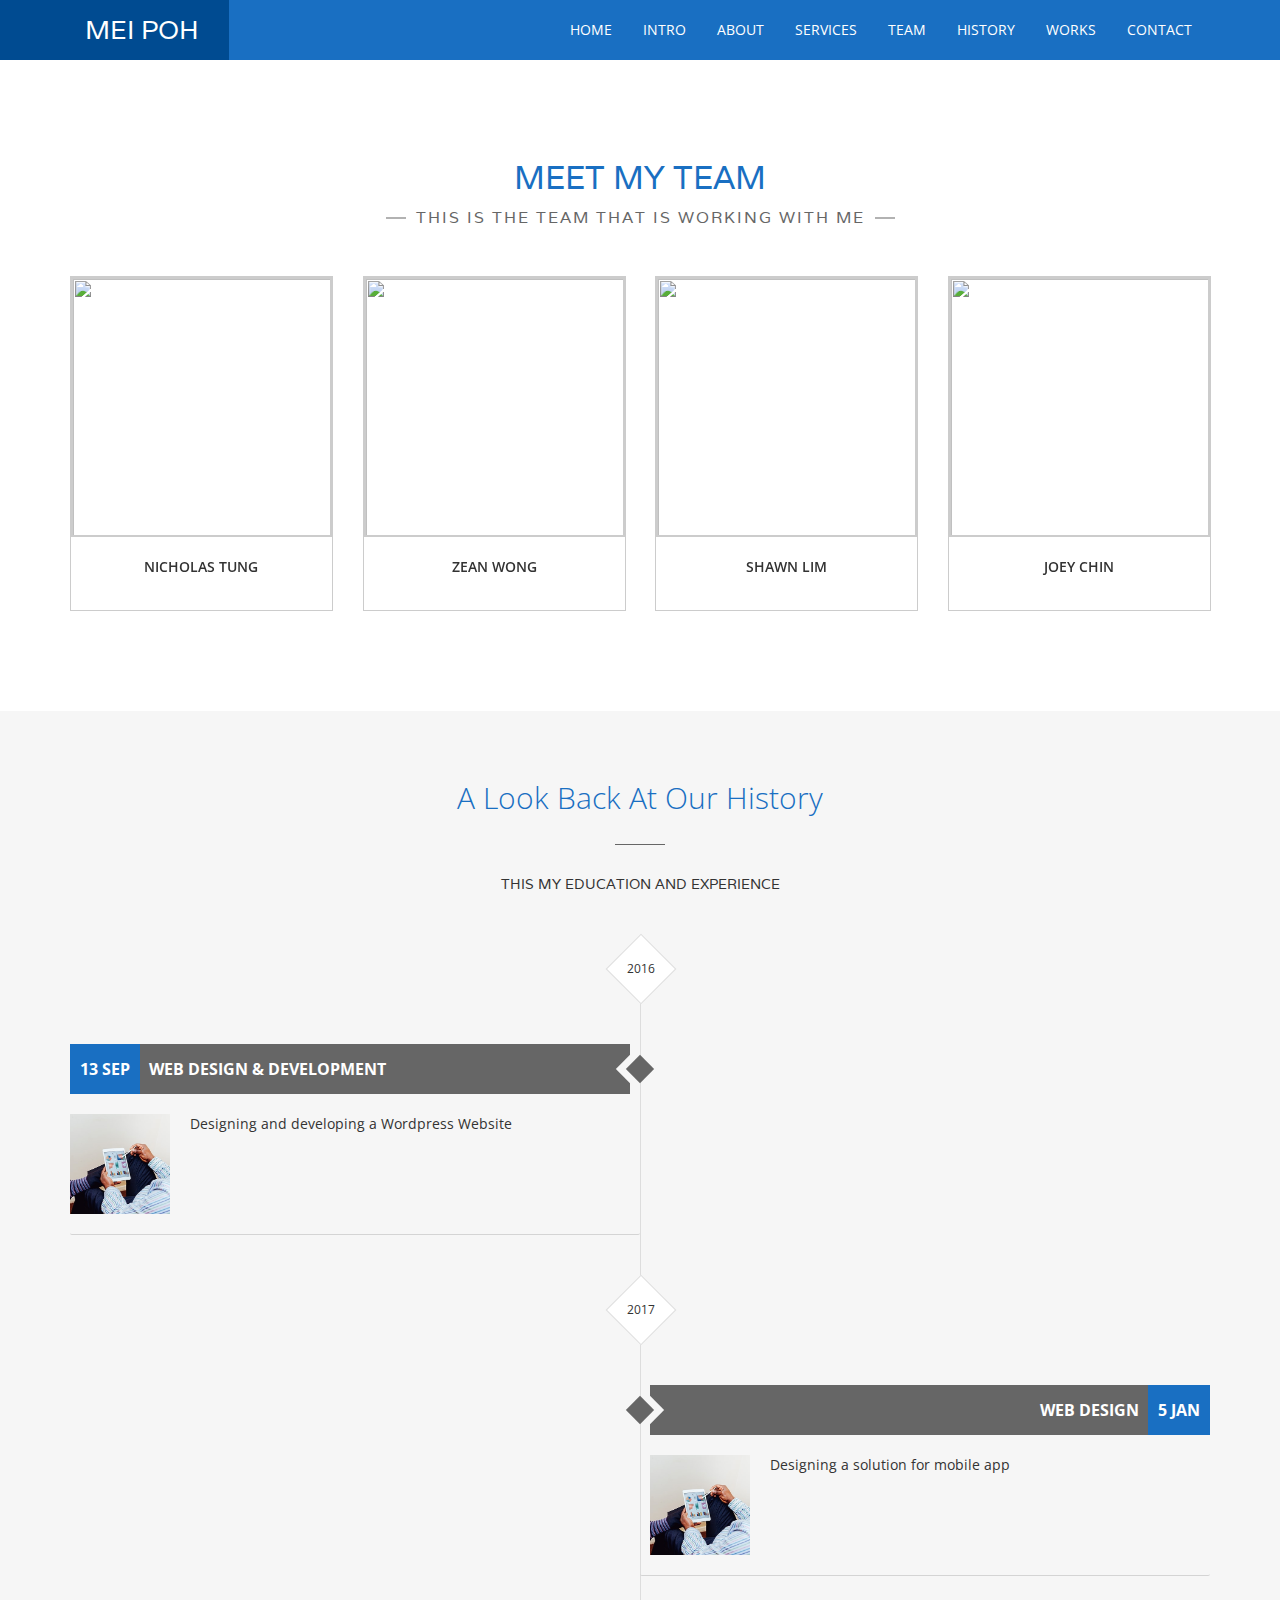
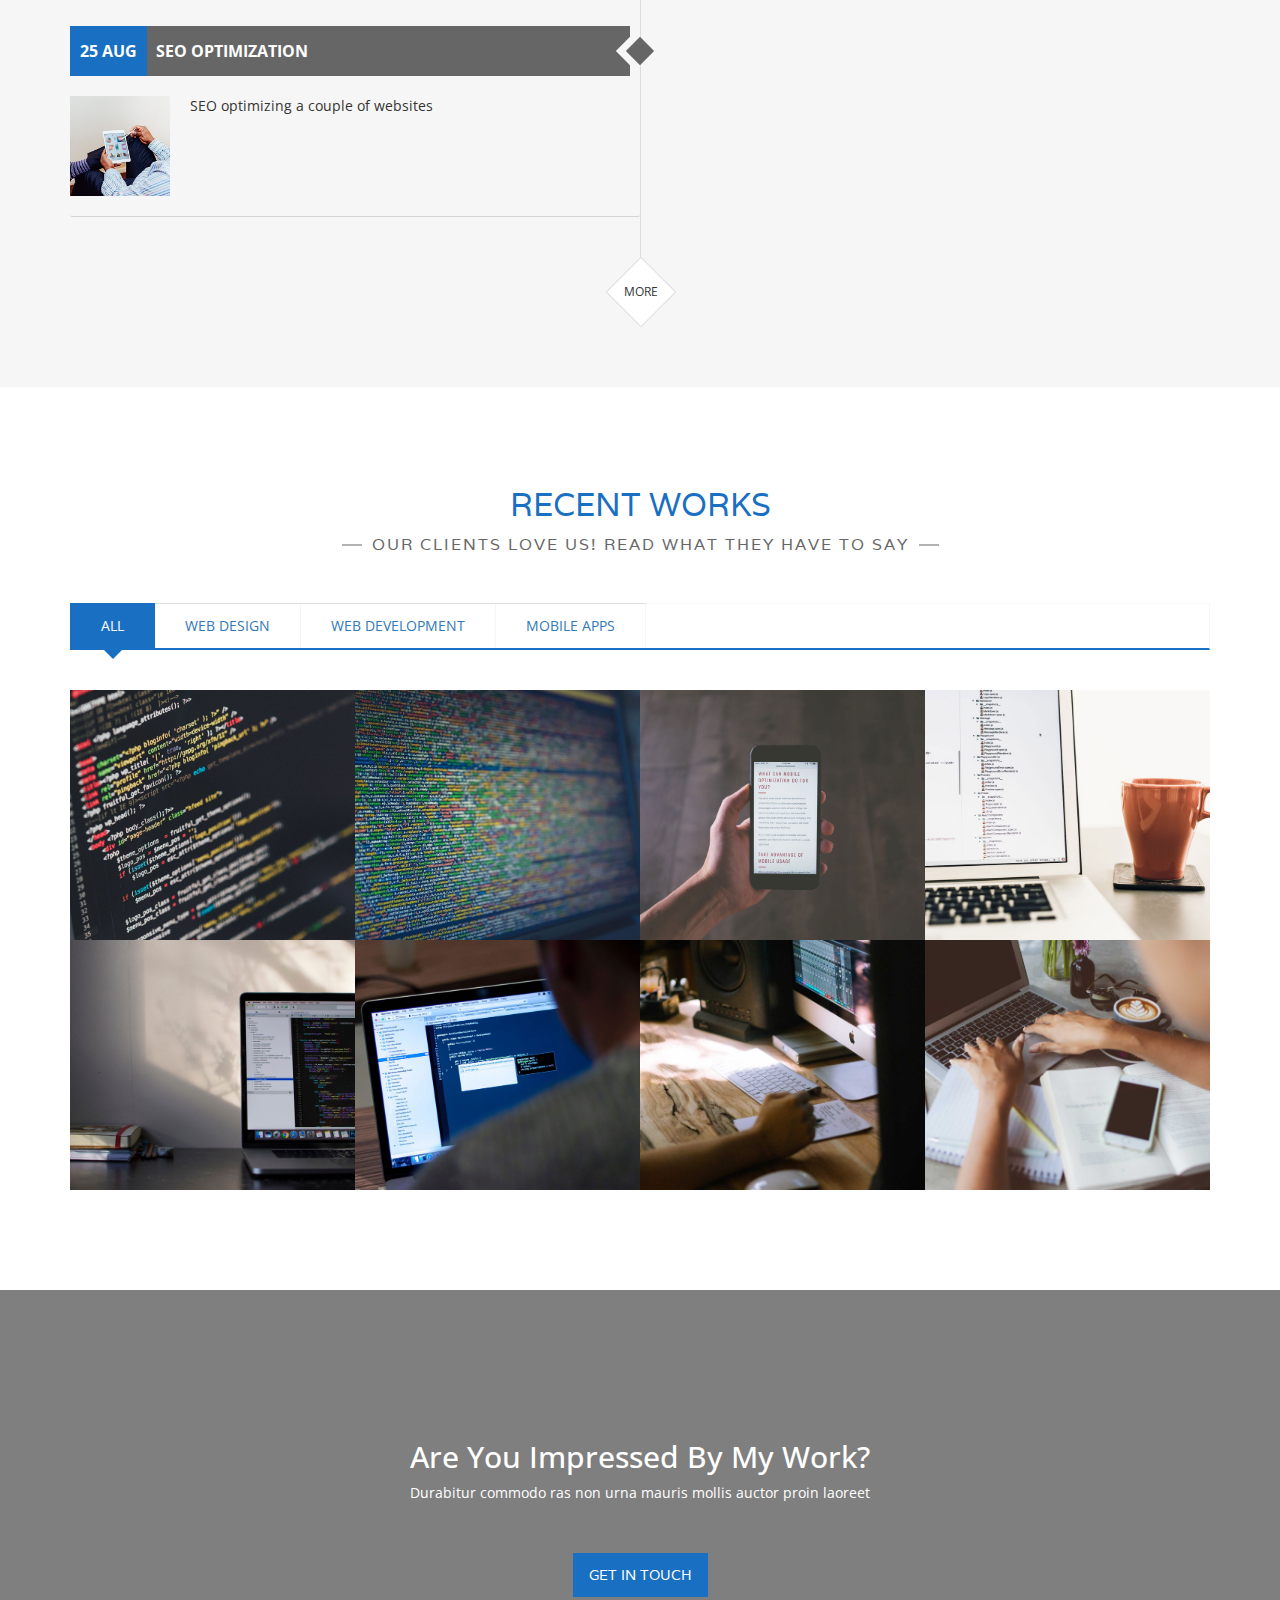
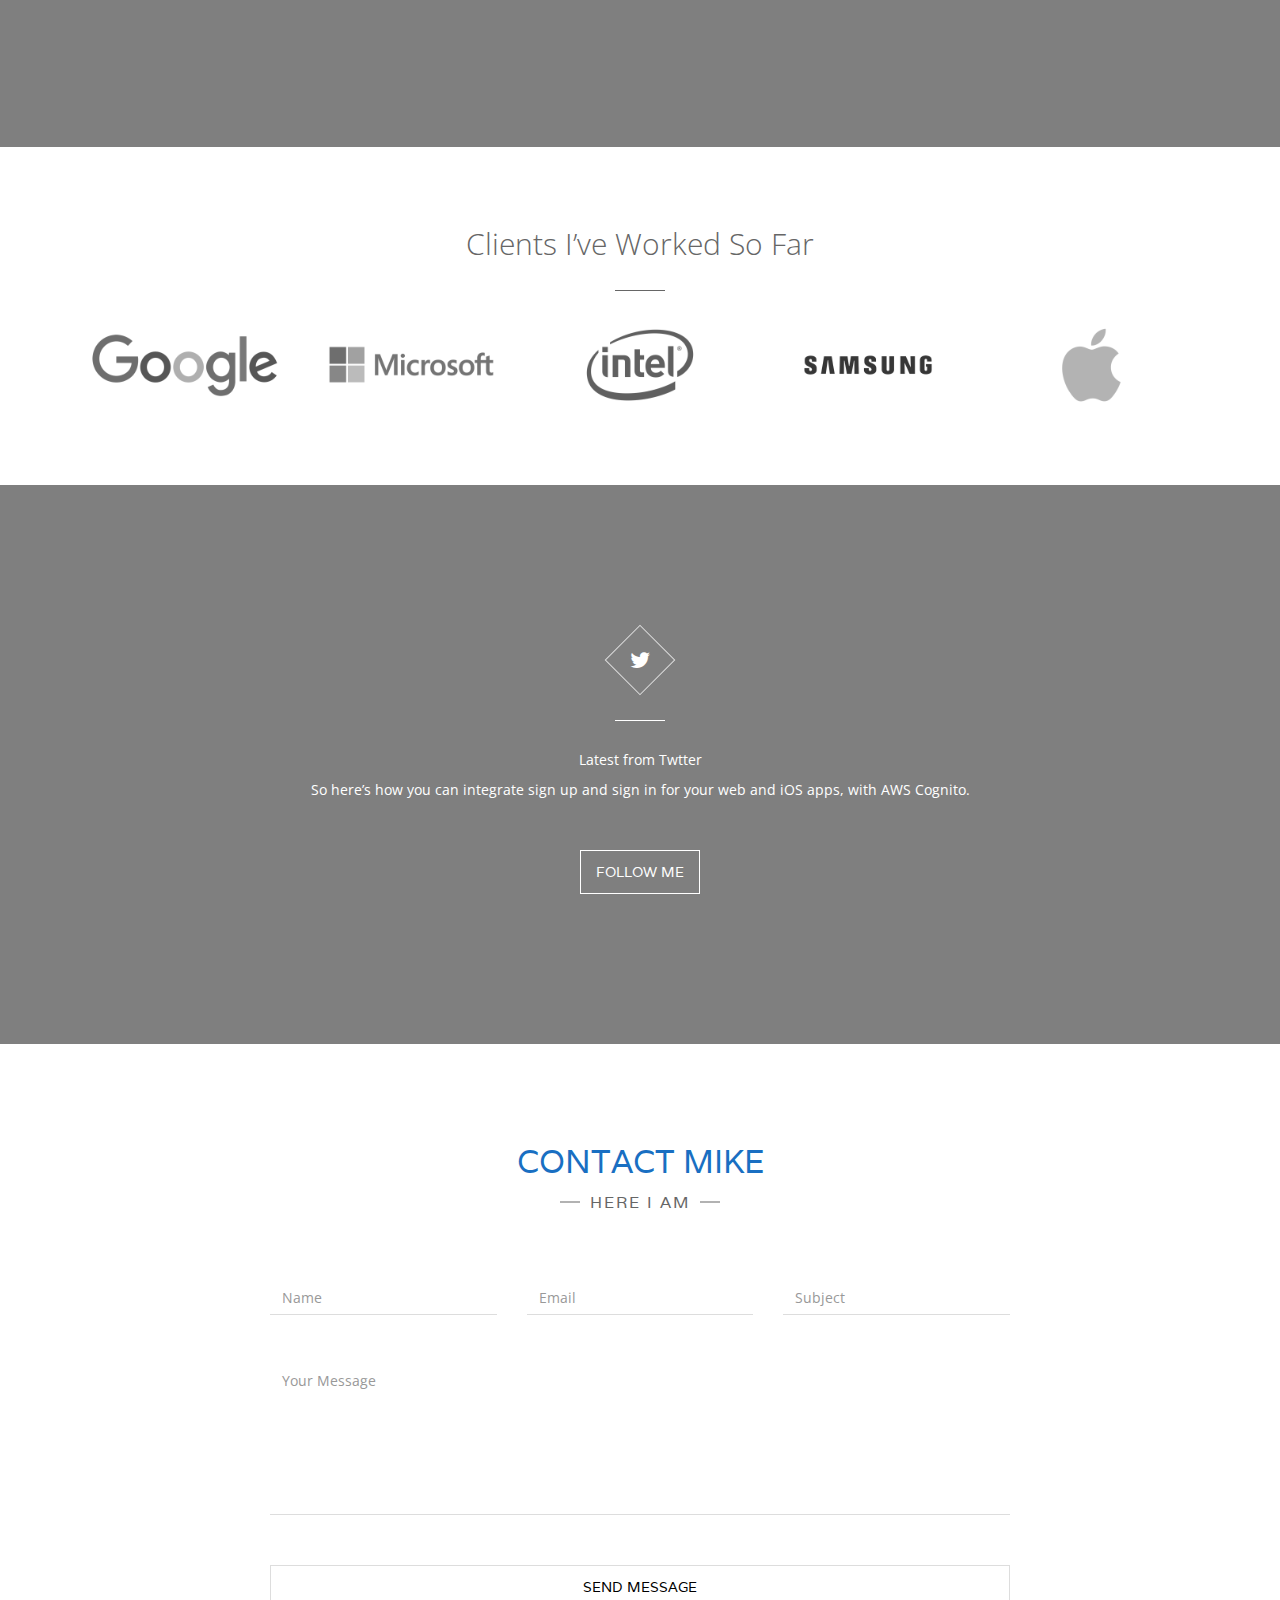
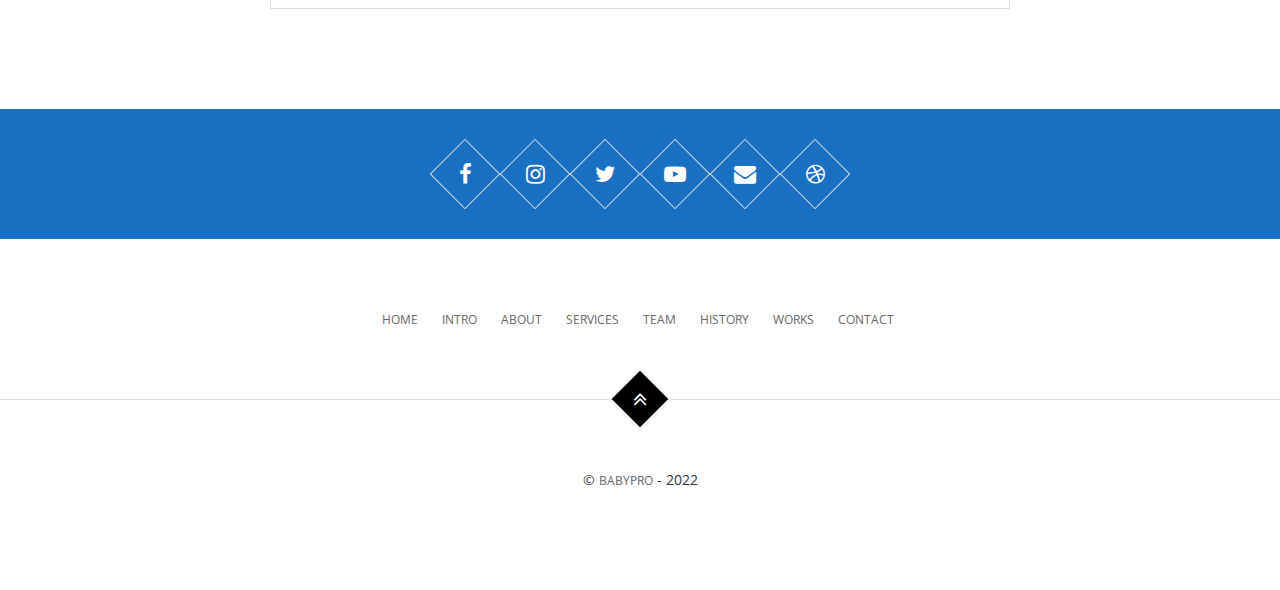
==== team.html @ f32142b6 "Update team.html" ====
<!DOCTYPE html>
<html lang="en">
  <head>
    <!-- Basic Page Needs
    ================================================== -->
    <meta http-equiv="Content-Type" content="text/html; charset=utf-8" />
    <meta http-equiv="X-UA-Compatible" content="IE=edge" />

    <title>Know More About Mei Poh</title>
    <meta
      name="google-site-verification"
      content="9r6yOJXRPkunafyNYtFsfoLRiCyPMvh4tuxDiPNFzXg"
    />
    <meta name="description" content="I'M A CREATIVE WEB DEVELOPER" />
    <meta name="author" content="Mei Poh" />
    <meta
      name="keywords"
      content="Mei Poh,Mei,Poh,More About,Mei Poh Details,Web Designer,Web,Developer"
    />

    <!-- Mobile Specific Metas
    ================================================== -->
    <meta name="viewport" content="width=device-width, minimum-scale=1.0" />
    <meta name="apple-mobile-web-app-capable" content="yes" />

    <!-- Fonts -->
    <link
      href="https://fonts.googleapis.com/css?family=Open+Sans:300,400,600,700|Varela"
      rel="stylesheet"
    />

    <!-- Favicon
    ================================================== -->
    <link
      rel="apple-touch-icon"
      sizes="144x144"
      href="assets/img/apple-touch-icon.png"
    />
    <link
      rel="icon"
      type="image/png"
      sizes="32x32"
      href="assets/img/favicon-32x32.png"
    />
    <link
      rel="icon"
      type="image/png"
      sizes="16x16"
      href="assets/img/favicon-16x16.png"
    />
    <link rel="icon" sizes="16x16" href="assets/img/favicon.ico" />
    <link rel="manifest" href="assets/img/manifest.json" />
    <link
      rel="mask-icon"
      href="assets/img/safari-pinned-tab.svg"
      color="#5bbad5"
    />
    <meta name="theme-color" content="#ffffff" />

    <!-- Stylesheets
    ================================================== -->
    <!-- Bootstrap core CSS -->
    <link rel="stylesheet" href="assets/css/bootstrap.min.css" />

    <!-- Font Awesome core CSS -->
    <link rel="stylesheet" href="assets/css/font-awesome.min.css" />

    <!-- Custom CSS -->
    <link rel="stylesheet" href="assets/css/style.css" />

    <!-- HTML5 shim and Respond.js IE8 support of HTML5 elements and media queries -->
    <!--[if lt IE 9]>
      <script src="https://oss.maxcdn.com/libs/html5shiv/3.7.0/html5shiv.js"></script>
      <script src="https://oss.maxcdn.com/libs/respond.js/1.4.2/respond.min.js"></script>
    <![endif]-->
  </head>
  <body>
    <!-- /.hero -->
    <!-- End Hero -->

    <!-- Header -->
    <header id="masthead" class="site-header">
      <nav id="primary-navigation" class="site-navigation" data-spy="affix">
        <div class="container">
          <div class="navbar-header page-scroll">
            <button
              type="button"
              class="navbar-toggle collapsed"
              data-toggle="collapse"
              data-target="#portfolio-perfect-collapse"
              aria-expanded="false"
            >
              <span class="icon-bar"></span>
              <span class="icon-bar"></span>
              <span class="icon-bar"></span>
            </button>

            <!-- Name -->
            <div class="page-scroll site-logo">
              <a href="#top">Mei Poh</a>
            </div>
          </div>
          <!-- /.navbar-header -->

          <div
            class="main-menu collapse navbar-collapse"
            id="portfolio-perfect-collapse"
          >
            <!-- Navigation -->
            <ul class="nav navbar-nav navbar-right">
              <li class="page-scroll"><a href="index.html#top">Home</a></li>
              <li class="page-scroll"><a href="index.html#intro">Intro</a></li>
              <li class="page-scroll"><a href="index.html#about">About</a></li>
              <li class="page-scroll">
                <a href="index.html#services">Services</a>
              </li>
              <li class="page-scroll"><a href="#team">Team</a></li>
              <li class="page-scroll"><a href="#history">History</a></li>
              <li class="page-scroll"><a href="#works">Works</a></li>
              <li class="page-scroll"><a href="#contact">Contact</a></li>
            </ul>
            <!-- /.navbar-nav -->
          </div>
          <!-- /.navbar-collapse -->
        </div>
      </nav>
      <!-- /.primary-navigation -->
    </header>
    <!-- /#header -->
    <!-- End Header -->

    <!-- Main content -->
    <main id="main" class="site-main">
      <!-- Team section -->
      <section class="site-section section-team" id="team">
        <div class="container">
          <h2>MEET MY TEAM</h2>
          <p class="section-subtitle">
            <span>This is the TEAM that is working with me</span>
          </p>

          <div class="team">
            <div class="row">
              <!-- Team Member -->
              <div class="col-md-3 col-xs-6">
                <div class="team-member">
                  <div class="flipper">
                    <div class="team-member-front">
                      <div class="team-member-thumb">
                        <img
                          src="assets/img/Nic.PNG"
                          class="img-res"
                          alt=""
                        />
                      </div>
                      <!-- /.team-member-thumb -->
                      <p class="team-member-front-name">NICHOLAS TUNG</p>
                    </div>
                    <!-- /.team-member-front -->
                    <div class="team-member-back">
                      <div class="team-member-info">
                        <h3 class="team-member-back-name">NICHOLAS TUNG</h3>
                        <p class="team-member-back-position">Web Designer</p>
                        <p class="team-member-back-info">
                          Curabitur nulla odio bibendum sit amet facilisis sed
                          lobortis id, just Donec ollic itudin facil isis nulla.
                          Donec eget ligula.
                        </p>
                        <div class="social-icons small">
                          <a href="#" class="rectangle"
                            ><i class="fa fa-facebook"></i
                          ></a>
                          <a href="#" class="rectangle"
                            ><i class="fa fa-twitter"></i
                          ></a>
                          <a href="#" class="rectangle"
                            ><i class="fa fa-linkedin"></i
                          ></a>
                          <a href="#" class="rectangle"
                            ><i class="fa fa-dribbble"></i
                          ></a>
                        </div>
                      </div>
                      <!-- /.team-member-back-info -->
                    </div>
                    <!-- /.team-member-back -->
                  </div>
                </div>
                <!-- /.team-member -->
              </div>
              <!-- Team Member -->
              <div class="col-md-3 col-xs-6">
                <div class="team-member">
                  <div class="flipper">
                    <div class="team-member-front">
                      <div class="team-member-thumb">
                        <img
                          src="assets/img/Zean.PNG"
                          class="img-res"
                          alt=""
                        />
                      </div>
                      <!-- /.team-member-thumb -->
                      <p class="team-member-front-name">ZEAN WONG</p>
                    </div>
                    <!-- /.team-member-front -->
                    <div class="team-member-back">
                      <div class="team-member-info">
                        <h3 class="team-member-back-name">ZEAN WONG</h3>
                        <p class="team-member-back-position">Web Developer</p>
                        <p class="team-member-back-info">
                          Curabitur nulla odio bibendum sit amet facilisis sed
                          lobortis id, just Donec ollic itudin facil isis nulla.
                          Donec eget ligula.
                        </p>
                        <div class="social-icons small">
                          <a href="#" class="rectangle"
                            ><i class="fa fa-facebook"></i
                          ></a>
                          <a href="#" class="rectangle"
                            ><i class="fa fa-twitter"></i
                          ></a>
                          <a href="#" class="rectangle"
                            ><i class="fa fa-linkedin"></i
                          ></a>
                          <a href="#" class="rectangle"
                            ><i class="fa fa-dribbble"></i
                          ></a>
                        </div>
                      </div>
                      <!-- /.team-member-back-info -->
                    </div>
                    <!-- /.team-member-back -->
                  </div>
                </div>
                <!-- /.team-member -->
              </div>
              <!-- Team Member -->
              <div class="col-md-3 col-xs-6">
                <div class="team-member">
                  <div class="flipper">
                    <div class="team-member-front">
                      <div class="team-member-thumb">
                        <img
                          src="assets/img/shawnPNG.PNG"
                          class="img-res"
                          alt=""
                        />
                      </div>
                      <!-- /.team-member-thumb -->
                      <p class="team-member-front-name">SHAWN LIM</p>
                    </div>
                    <!-- /.team-member-front -->
                    <div class="team-member-back">
                      <div class="team-member-info">
                        <h3 class="team-member-back-name">SHAWN LIM</h3>
                        <p class="team-member-back-position">
                          Mobile APP Developer
                        </p>
                        <p class="team-member-back-info">
                          Curabitur nulla odio bibendum sit amet facilisis sed
                          lobortis id, just Donec ollic itudin facil isis nulla.
                          Donec eget ligula.
                        </p>
                        <div class="social-icons small">
                          <a href="#" class="rectangle"
                            ><i class="fa fa-facebook"></i
                          ></a>
                          <a href="#" class="rectangle"
                            ><i class="fa fa-twitter"></i
                          ></a>
                          <a href="#" class="rectangle"
                            ><i class="fa fa-linkedin"></i
                          ></a>
                          <a href="#" class="rectangle"
                            ><i class="fa fa-dribbble"></i
                          ></a>
                        </div>
                      </div>
                      <!-- /.team-member-back-info -->
                    </div>
                    <!-- /.team-member-back -->
                  </div>
                </div>
                <!-- /.team-member -->
              </div>
              <!-- Team Member -->
              <div class="col-md-3 col-xs-6">
                <div class="team-member">
                  <div class="flipper">
                    <div class="team-member-front">
                      <div class="team-member-thumb">
                        <img
                          src="assets/img/yoyi.PNG"
                          class="img-res"
                          alt=""
                        />
                      </div>
                      <!-- /.team-member-thumb -->
                      <p class="team-member-front-name">JOEY CHIN</p>
                    </div>
                    <!-- /.team-member-front -->
                    <div class="team-member-back">
                      <div class="team-member-info">
                        <h3 class="team-member-back-name">JOEY CHIN</h3>
                        <p class="team-member-back-position">Seo Specialist</p>
                        <p class="team-member-back-info">
                          Curabitur nulla odio bibendum sit amet facilisis sed
                          lobortis id, just Donec ollic itudin facil isis nulla.
                          Donec eget ligula.
                        </p>
                        <div class="social-icons small">
                          <a href="#" class="rectangle"
                            ><i class="fa fa-facebook"></i
                          ></a>
                          <a href="#" class="rectangle"
                            ><i class="fa fa-twitter"></i
                          ></a>
                          <a href="#" class="rectangle"
                            ><i class="fa fa-linkedin"></i
                          ></a>
                          <a href="#" class="rectangle"
                            ><i class="fa fa-dribbble"></i
                          ></a>
                        </div>
                      </div>
                      <!-- /.team-member-back-info -->
                    </div>
                    <!-- /.team-member-back -->
                  </div>
                </div>
                <!-- /.team-member -->
              </div>
            </div>
          </div>
          <!-- /.team -->
        </div>
      </section>
      <!-- /.section-team -->
      <!-- End Team section -->

      <!-- History section -->
      <section class="section-history" id="history">
        <div class="container">
          <div class="text-center section-diff-title">
            <h2>A Look Back At Our History</h2>
            <p>This my Education and Experience</p>
          </div>
          <!-- Timeline -->
          <ul class="timeline">
            <!-- Timeline badge -->
            <li class="timeline-start">
              <div class="rectangle"><span>2016</span></div>
            </li>
            <!-- /.timeline-start -->

            <!-- Timeline job & description  -->
            <li>
              <div class="rectangle timeline-rectangle"></div>
              <div class="timeline-panel">
                <div class="timeline-heading">
                  <div class="timeline-date">
                    <p>13 sep</p>
                  </div>
                  <!-- /.timeline-date -->
                  <div class="timeline-position">
                    <p>Web design &amp; Development</p>
                  </div>
                  <!-- /.timeline-position -->
                </div>
                <!-- /.timeline-heading -->
                <div class="timeline-body">
                  <div class="timeline-body-thumb">
                    <img
                      src="assets/img/timeline-img.jpg"
                      class="img-res"
                      alt=""
                    />
                  </div>
                  <!-- /.timeline-body-thumb -->
                  <p>Designing and developing a Wordpress Website</p>
                </div>
                <!-- /.timeline-body -->
              </div>
              <!-- /.timeline-panel -->
            </li>

            <!-- Timeline badge -->
            <li class="timeline-start">
              <div class="rectangle"><span>2017</span></div>
            </li>
            <!-- /.timeline-start -->

            <!-- Timeline job & description, inverted  -->
            <li class="timeline-inverted">
              <div class="rectangle timeline-rectangle"></div>
              <div class="timeline-panel">
                <div class="timeline-heading">
                  <div class="timeline-position">
                    <p>Web Design</p>
                  </div>
                  <!-- /.timeline-position -->
                  <div class="timeline-date">
                    <p>5 Jan</p>
                  </div>
                  <!-- /.timeline-date -->
                </div>
                <!-- /.timeline-heading -->
                <div class="timeline-body">
                  <div class="timeline-body-thumb">
                    <img
                      src="assets/img/timeline-img.jpg"
                      class="img-res"
                      alt=""
                    />
                  </div>
                  <!-- /.timeline-body-thumb -->
                  <p>Designing a solution for mobile app</p>
                </div>
                <!-- /.timeline-body -->
              </div>
              <!-- /.timeline-panel -->
            </li>
            <!-- /.timeline-inverted -->

            <!-- Timeline job & description  -->
            <li>
              <div class="rectangle timeline-rectangle"></div>
              <div class="timeline-panel">
                <div class="timeline-heading">
                  <div class="timeline-date">
                    <p>25 Aug</p>
                  </div>
                  <!-- /.timeline-date -->
                  <div class="timeline-position">
                    <p>Seo Optimization</p>
                  </div>
                  <!-- /.timeline-position -->
                </div>
                <!-- /.timeline-heading -->
                <div class="timeline-body">
                  <div class="timeline-body-thumb">
                    <img
                      src="assets/img/timeline-img.jpg"
                      class="img-res"
                      alt=""
                    />
                  </div>
                  <!-- /.timeline-body-thumb -->
                  <p>SEO optimizing a couple of websites</p>
                </div>
                <!-- /.timeline-body -->
              </div>
              <!-- /.timeline-panel -->
            </li>

            <!-- Timeline Badge  -->
            <li class="timeline-end">
              <div class="rectangle"><span>More</span></div>
            </li>
            <!-- /.timeline-end -->
          </ul>
          <!-- /.timeline -->
        </div>
      </section>
      <!-- /.section-history -->
      <!-- End History section -->

      <!-- Portfolio/Works section -->
      <section class="site-section section-works" id="works">
        <div class="container">
          <h2>RECENT WORKS</h2>
          <p class="section-subtitle">
            <span>OUR CLIENTS LOVE US! READ WHAT THEY HAVE TO SAY</span>
          </p>

          <div class="portfolio">
            <ul class="portfolio-sorting list-inline">
              <li><a href="#" class="active" data-group="all">all</a></li>
              <li>
                <a href="#" class="" data-group="webdesign">Web Design</a>
              </li>
              <li>
                <a href="#" class="" data-group="webdev">Web Development</a>
              </li>
              <li>
                <a href="#" class="" data-group="mobileapps">Mobile apps</a>
              </li>
            </ul>
            <!-- /.portfolio-sorting  -->

            <div id="grid">
              <!-- Portfolio item -->
              <div
                class="col-md-3 col-sm-4 col-xs-6"
                data-groups='["webdesign"]'
              >
                <div class="portfolio-item">
                  <div class="portfolio-item-thumb">
                    <img
                      src="assets/img/portfolio-1.jpg"
                      alt=""
                      class="img-res"
                    />
                    <a
                      href="#"
                      class="rectangle"
                      data-toggle="modal"
                      data-target="#portfolioItem1"
                    >
                      <i class="fa fa-plus"></i>
                    </a>
                  </div>
                  <!-- /.portfolio-item-thumb  -->
                  <div class="portfolio-info">
                    <h3>PSD Template</h3>
                    <p>Web Design</p>
                  </div>
                  <!-- /.portfolio-info  -->
                </div>
              </div>
              <!-- /.col-md-3  -->
              <!-- Portfolio item -->
              <div class="col-md-3 col-sm-4 col-xs-6" data-groups='["webdev"]'>
                <div class="portfolio-item">
                  <div class="portfolio-item-thumb">
                    <img
                      src="assets/img/portfolio-2.jpg"
                      alt=""
                      class="img-res"
                    />
                    <a
                      href="#"
                      class="rectangle"
                      data-toggle="modal"
                      data-target="#portfolioItem2"
                    >
                      <i class="fa fa-plus"></i>
                    </a>
                  </div>
                  <!-- /.portfolio-item-thumb  -->
                  <div class="portfolio-info">
                    <h3>Website</h3>
                    <p>Web Development</p>
                  </div>
                  <!-- /.portfolio-info  -->
                </div>
              </div>
              <!-- /.col-md-3  -->
              <!-- Portfolio item -->
              <div
                class="col-md-3 col-sm-4 col-xs-6"
                data-groups='["mobileapps"]'
              >
                <div class="portfolio-item">
                  <div class="portfolio-item-thumb">
                    <img
                      src="assets/img/portfolio-4.jpg"
                      alt=""
                      class="img-res"
                    />
                    <a
                      href="#"
                      class="rectangle"
                      data-toggle="modal"
                      data-target="#portfolioItem3"
                    >
                      <i class="fa fa-plus"></i>
                    </a>
                  </div>
                  <!-- /.portfolio-item-thumb  -->
                  <div class="portfolio-info">
                    <h3>IOS App</h3>
                    <p>Mobile App</p>
                  </div>
                  <!-- /.portfolio-info  -->
                </div>
              </div>
              <!-- /.col-md-3  -->
              <!-- Portfolio item -->
              <div
                class="col-md-3 col-sm-4 col-xs-6"
                data-groups='["webdesign"]'
              >
                <div class="portfolio-item">
                  <div class="portfolio-item-thumb">
                    <img
                      src="assets/img/portfolio-3.jpg"
                      alt=""
                      class="img-res"
                    />
                    <a
                      href="#"
                      class="rectangle"
                      data-toggle="modal"
                      data-target="#portfolioItem4"
                    >
                      <i class="fa fa-plus"></i>
                    </a>
                  </div>
                  <!-- /.portfolio-item-thumb  -->
                  <div class="portfolio-info">
                    <h3>PSD Template</h3>
                    <p>Web Design</p>
                  </div>
                  <!-- /.portfolio-info  -->
                </div>
              </div>
              <!-- /.col-md-3  -->
              <!-- Portfolio item -->
              <div class="col-md-3 col-sm-4 col-xs-6" data-groups='["webdev"]'>
                <div class="portfolio-item">
                  <div class="portfolio-item-thumb">
                    <img
                      src="assets/img/portfolio-5.jpg"
                      alt=""
                      class="img-res"
                    />
                    <a
                      href="#"
                      class="rectangle"
                      data-toggle="modal"
                      data-target="#portfolioItem5"
                    >
                      <i class="fa fa-plus"></i>
                    </a>
                  </div>
                  <!-- /.portfolio-item-thumb  -->
                  <div class="portfolio-info">
                    <h3>Wordpress Website</h3>
                    <p>Web Development</p>
                  </div>
                  <!-- /.portfolio-info  -->
                </div>
              </div>
              <!-- /.col-md-3  -->
              <!-- Portfolio item -->
              <div
                class="col-md-3 col-sm-4 col-xs-6"
                data-groups='["mobileapps"]'
              >
                <div class="portfolio-item">
                  <div class="portfolio-item-thumb">
                    <img
                      src="assets/img/portfolio-6.jpg"
                      alt=""
                      class="img-res"
                    />
                    <a
                      href="#"
                      class="rectangle"
                      data-toggle="modal"
                      data-target="#portfolioItem6"
                    >
                      <i class="fa fa-plus"></i>
                    </a>
                  </div>
                  <!-- /.portfolio-item-thumb  -->
                  <div class="portfolio-info">
                    <h3>Android App</h3>
                    <p>Mobile App</p>
                  </div>
                  <!-- /.portfolio-info  -->
                </div>
              </div>
              <!-- /.col-md-3  -->
              <!-- Portfolio item -->
              <div class="col-md-3 col-sm-4 col-xs-6" data-groups='["webdev"]'>
                <div class="portfolio-item">
                  <div class="portfolio-item-thumb">
                    <img
                      src="assets/img/portfolio-7.jpg"
                      alt=""
                      class="img-res"
                    />
                    <a
                      href="#"
                      class="rectangle"
                      data-toggle="modal"
                      data-target="#portfolioItem7"
                    >
                      <i class="fa fa-plus"></i>
                    </a>
                  </div>
                  <!-- /.portfolio-item-thumb  -->
                  <div class="portfolio-info">
                    <h3>Woocommerce Website</h3>
                    <p>Web Development</p>
                  </div>
                  <!-- /.portfolio-info  -->
                </div>
              </div>
              <!-- /.col-md-3  -->
              <!-- Portfolio item -->
              <div
                class="col-md-3 col-sm-4 col-xs-6"
                data-groups='["webdesign"]'
              >
                <div class="portfolio-item">
                  <div class="portfolio-item-thumb">
                    <img
                      src="assets/img/portfolio-8.jpg"
                      alt=""
                      class="img-res"
                    />
                    <a
                      href="#"
                      class="rectangle"
                      data-toggle="modal"
                      data-target="#portfolioItem8"
                    >
                      <i class="fa fa-plus"></i>
                    </a>
                  </div>
                  <!-- /.portfolio-item-thumb  -->
                  <div class="portfolio-info">
                    <h3>PSD Template</h3>
                    <p>Web Design</p>
                  </div>
                  <!-- /.portfolio-info  -->
                </div>
              </div>
              <!-- /.col-md-3  -->
            </div>
            <!-- /#grid -->
          </div>
        </div>
      </section>
      <!-- /.section-works -->
      <!-- End Works section -->

      <!-- Me section -->
      <section
        class="section-background section-me background-overlay text-center"
      >
        <div class="container page-scroll">
          <h2>Are You Impressed By My Work?</h2>
          <p>
            Durabitur commodo ras non urna mauris mollis auctor proin laoreet
          </p>
          <a href="#contact" class="btn">GET IN TOUCH</a>
        </div>
      </section>
      <!-- /.section-me -->
      <!-- End Me section -->

      <!-- Clients section -->
      <section class="section-clients">
        <div class="container">
          <div class="text-center section-diff-title">
            <h2>Clients I’ve Worked So Far</h2>
            <p></p>
          </div>

          <div class="clients-carousel">
            <!-- Client -->
            <a href="#" class="client">
              <img
                src="assets/img/client-1.png"
                class="img-responsive"
                alt=""
              /> </a
            ><!-- /.client -->
            <!-- Client -->
            <a href="#" class="client">
              <img
                src="assets/img/client-2.png"
                class="img-responsive"
                alt=""
              /> </a
            ><!-- /.client -->
            <!-- Client -->
            <a href="#" class="client">
              <img
                src="assets/img/client-3.png"
                class="img-responsive"
                alt=""
              /> </a
            ><!-- /.client -->
            <!-- Client -->
            <a href="#" class="client">
              <img
                src="assets/img/client-4.png"
                class="img-responsive"
                alt=""
              /> </a
            ><!-- /.client -->
            <!-- Client -->
            <a href="#" class="client">
              <img
                src="assets/img/client-5.png"
                class="img-responsive"
                alt=""
              /> </a
            ><!-- /.client -->
            <!-- Client -->
            <a href="#" class="client">
              <img
                src="assets/img/client-3.png"
                class="img-responsive"
                alt=""
              /> </a
            ><!-- /.client -->
          </div>
          <!-- /.clients-carousel -->
        </div>
      </section>
      <!-- /.section-clients -->
      <!-- End Clients section -->

      <!-- Twitter section -->
      <section
        class="section-background section-twitter background-overlay text-center"
      >
        <div class="container">
          <div class="rectangle">
            <i class="fa fa-twitter"></i>
          </div>
          <p>Latest from Twtter</p>
          <p>
            So here’s how you can integrate sign up and sign in for your web and
            iOS apps, with AWS Cognito.
          </p>
          <a href="#" class="btn btn-inverted">follow me</a>
        </div>
      </section>
      <!-- /.section-twitter-->
      <!-- End Twitter section -->

      <!-- Contacts section -->
      <section class="site-section section-contact" id="contact">
        <div class="container">
          <h2>CONTACT MiKE</h2>
          <p class="section-subtitle"><span>Here i am</span></p>
          <div class="row">
            <form>
              <div class="col-md-4">
                <input
                  class="form-control"
                  type="text"
                  placeholder="Name"
                  required
                />
              </div>
              <div class="col-md-4">
                <input
                  class="form-control"
                  type="email"
                  placeholder="Email"
                  required
                />
              </div>
              <div class="col-md-4">
                <input
                  class="form-control"
                  type="text"
                  placeholder="Subject"
                  required
                />
              </div>
              <div class="col-sm-12">
                <textarea
                  class="form-control"
                  placeholder="Your Message"
                  required
                ></textarea>
              </div>

              <div class="col-sm-12">
                <button class="btn btn-inverted">Send Message</button>
              </div>
            </form>
          </div>
        </div>
      </section>
      <!-- /.section-contact-->
      <!-- End Contacts section -->

      <!-- Social Networks section -->
      <section class="section-networks blue-bg">
        <div class="container">
          <a href="#" class="rectangle">
            <i class="fa fa-facebook"></i>
          </a>
          <a href="#" class="rectangle">
            <i class="fa fa-instagram"></i>
          </a>
          <a href="#" class="rectangle">
            <i class="fa fa-twitter"></i>
          </a>
          <a href="#" class="rectangle">
            <i class="fa fa-youtube-play"></i>
          </a>
          <a href="#" class="rectangle">
            <i class="fa fa-envelope"></i>
          </a>
          <a href="#" class="rectangle">
            <i class="fa fa-dribbble"></i>
          </a>
        </div>
      </section>
      <!-- /.section-networks-->
      <!-- End Social Networks section -->
    </main>
    <!-- /#main -->
    <!-- End Main content -->

    <!-- Footer -->
    <footer id="colophon" class="site-footer">
      <div class="container-fluid">
        <ul class="list-unstyled list-inline">
          <li class="page-scroll"><a href="index.html#top">Home</a></li>
          <li class="page-scroll"><a href="index.html#intro">Intro</a></li>
          <li class="page-scroll"><a href="index.html#about">About</a></li>
          <li class="page-scroll">
            <a href="index.html#services">Services</a>
          </li>
          <li class="page-scroll"><a href="#team">Team</a></li>
          <li class="page-scroll"><a href="index.html#history">History</a></li>
          <li class="page-scroll"><a href="index.html#works">Works</a></li>
          <li class="page-scroll"><a href="index.html#contact">Contact</a></li>
        </ul>

        <div class="page-scroll">
          <a href="#top" class="rectangle">
            <i class="fa fa-angle-double-up"></i>
          </a>
        </div>
      </div>

      <div class="container text-center">
        <p class="copyright">
          &copy;
          <a href="#" target="_blank">BabyPro</a> - 2022
        </p>
      </div>
    </footer>
    <!-- /#footer -->
    <!-- End Footer -->

    <!-- Modals -->
    <div id="portfolioItem1" class="modal fade fade-scale" role="dialog">
      <div class="modal-dialog">
        <div class="modal-content">
          <div class="modal-header">
            <a class="rectangle" data-dismiss="modal"
              ><i class="fa fa-times"></i
            ></a>
            <img class="img-res" src="assets/img/portfolio-1.jpg" alt="" />
          </div>
          <div class="modal-body">
            <h4 class="modal-title">Project title</h4>
            <p>
              Lorem ipsum dolor sit amet, consectetur adipiscing elit. Donec
              commodo finibus tristique. Maecenas dignissim condimentum sem eu
              tincidunt. Curabitur in dui quis magna vestibulum pulvinar a ut
              urna. Nam pellentesque mattis urna. Aenean eget lectus sit amet
              turpis facilisis consectetur quis vel ante. Integer in massa ut
              nibh ultricies sagittis imperdiet in ante. Nam sed turpis vel ante
              placerat feugiat ac tempus magna. Nam aliquet ullamcorper dolor
              non hendrerit.
            </p>
          </div>
          <div class="modal-footer">
            <a href="#" class="btn">Visit Page</a>
          </div>
        </div>
        <!-- /.modal-content -->
      </div>
      <!-- /.modal-dialog -->
    </div>
    <!-- /.modal -->

    <div id="portfolioItem2" class="modal fade fade-scale" role="dialog">
      <div class="modal-dialog">
        <div class="modal-content">
          <div class="modal-header">
            <a class="rectangle" data-dismiss="modal"
              ><i class="fa fa-times"></i
            ></a>
            <img class="img-res" src="assets/img/portfolio-2.jpg" alt="" />
          </div>
          <div class="modal-body">
            <h4 class="modal-title">Project title</h4>
            <p>
              Lorem ipsum dolor sit amet, consectetur adipiscing elit. Donec
              commodo finibus tristique. Maecenas dignissim condimentum sem eu
              tincidunt. Curabitur in dui quis magna vestibulum pulvinar a ut
              urna. Nam pellentesque mattis urna. Aenean eget lectus sit amet
              turpis facilisis consectetur quis vel ante. Integer in massa ut
              nibh ultricies sagittis imperdiet in ante. Nam sed turpis vel ante
              placerat feugiat ac tempus magna. Nam aliquet ullamcorper dolor
              non hendrerit.
            </p>
          </div>
          <div class="modal-footer">
            <a href="#" class="btn">Visit Page</a>
          </div>
        </div>
        <!-- /.modal-content -->
      </div>
      <!-- /.modal-dialog -->
    </div>
    <!-- /.modal -->

    <div id="portfolioItem3" class="modal fade fade-scale" role="dialog">
      <div class="modal-dialog">
        <div class="modal-content">
          <div class="modal-header">
            <a class="rectangle" data-dismiss="modal"
              ><i class="fa fa-times"></i
            ></a>
            <img class="img-res" src="assets/img/portfolio-4.jpg" alt="" />
          </div>
          <div class="modal-body">
            <h4 class="modal-title">Project title</h4>
            <p>
              Lorem ipsum dolor sit amet, consectetur adipiscing elit. Donec
              commodo finibus tristique. Maecenas dignissim condimentum sem eu
              tincidunt. Curabitur in dui quis magna vestibulum pulvinar a ut
              urna. Nam pellentesque mattis urna. Aenean eget lectus sit amet
              turpis facilisis consectetur quis vel ante. Integer in massa ut
              nibh ultricies sagittis imperdiet in ante. Nam sed turpis vel ante
              placerat feugiat ac tempus magna. Nam aliquet ullamcorper dolor
              non hendrerit.
            </p>
          </div>
          <div class="modal-footer">
            <a href="#" class="btn">Visit Page</a>
          </div>
        </div>
        <!-- /.modal-content -->
      </div>
      <!-- /.modal-dialog -->
    </div>
    <!-- /.modal -->

    <div id="portfolioItem4" class="modal fade fade-scale" role="dialog">
      <div class="modal-dialog">
        <div class="modal-content">
          <div class="modal-header">
            <a class="rectangle" data-dismiss="modal"
              ><i class="fa fa-times"></i
            ></a>
            <img class="img-res" src="assets/img/portfolio-3.jpg" alt="" />
          </div>
          <div class="modal-body">
            <h4 class="modal-title">Project title</h4>
            <p>
              Lorem ipsum dolor sit amet, consectetur adipiscing elit. Donec
              commodo finibus tristique. Maecenas dignissim condimentum sem eu
              tincidunt. Curabitur in dui quis magna vestibulum pulvinar a ut
              urna. Nam pellentesque mattis urna. Aenean eget lectus sit amet
              turpis facilisis consectetur quis vel ante. Integer in massa ut
              nibh ultricies sagittis imperdiet in ante. Nam sed turpis vel ante
              placerat feugiat ac tempus magna. Nam aliquet ullamcorper dolor
              non hendrerit.
            </p>
          </div>
          <div class="modal-footer">
            <a href="#" class="btn">Visit Page</a>
          </div>
        </div>
        <!-- /.modal-content -->
      </div>
      <!-- /.modal-dialog -->
    </div>
    <!-- /.modal -->

    <div id="portfolioItem5" class="modal fade fade-scale" role="dialog">
      <div class="modal-dialog">
        <div class="modal-content">
          <div class="modal-header">
            <a class="rectangle" data-dismiss="modal"
              ><i class="fa fa-times"></i
            ></a>
            <img class="img-res" src="assets/img/portfolio-5.jpg" alt="" />
          </div>
          <div class="modal-body">
            <h4 class="modal-title">Project title</h4>
            <p>
              Lorem ipsum dolor sit amet, consectetur adipiscing elit. Donec
              commodo finibus tristique. Maecenas dignissim condimentum sem eu
              tincidunt. Curabitur in dui quis magna vestibulum pulvinar a ut
              urna. Nam pellentesque mattis urna. Aenean eget lectus sit amet
              turpis facilisis consectetur quis vel ante. Integer in massa ut
              nibh ultricies sagittis imperdiet in ante. Nam sed turpis vel ante
              placerat feugiat ac tempus magna. Nam aliquet ullamcorper dolor
              non hendrerit.
            </p>
          </div>
          <div class="modal-footer">
            <a href="#" class="btn">Visit Page</a>
          </div>
        </div>
        <!-- /.modal-content -->
      </div>
      <!-- /.modal-dialog -->
    </div>
    <!-- /.modal -->

    <div id="portfolioItem6" class="modal fade fade-scale" role="dialog">
      <div class="modal-dialog">
        <div class="modal-content">
          <div class="modal-header">
            <a class="rectangle" data-dismiss="modal"
              ><i class="fa fa-times"></i
            ></a>
            <img class="img-res" src="assets/img/portfolio-6.jpg" alt="" />
          </div>
          <div class="modal-body">
            <h4 class="modal-title">Project title</h4>
            <p>
              Lorem ipsum dolor sit amet, consectetur adipiscing elit. Donec
              commodo finibus tristique. Maecenas dignissim condimentum sem eu
              tincidunt. Curabitur in dui quis magna vestibulum pulvinar a ut
              urna. Nam pellentesque mattis urna. Aenean eget lectus sit amet
              turpis facilisis consectetur quis vel ante. Integer in massa ut
              nibh ultricies sagittis imperdiet in ante. Nam sed turpis vel ante
              placerat feugiat ac tempus magna. Nam aliquet ullamcorper dolor
              non hendrerit.
            </p>
          </div>
          <div class="modal-footer">
            <a href="#" class="btn">Visit Page</a>
          </div>
        </div>
        <!-- /.modal-content -->
      </div>
      <!-- /.modal-dialog -->
    </div>
    <!-- /.modal -->

    <div id="portfolioItem7" class="modal fade fade-scale" role="dialog">
      <div class="modal-dialog">
        <div class="modal-content">
          <div class="modal-header">
            <a class="rectangle" data-dismiss="modal"
              ><i class="fa fa-times"></i
            ></a>
            <img class="img-res" src="assets/img/portfolio-7.jpg" alt="" />
          </div>
          <div class="modal-body">
            <h4 class="modal-title">Project title</h4>
            <p>
              Lorem ipsum dolor sit amet, consectetur adipiscing elit. Donec
              commodo finibus tristique. Maecenas dignissim condimentum sem eu
              tincidunt. Curabitur in dui quis magna vestibulum pulvinar a ut
              urna. Nam pellentesque mattis urna. Aenean eget lectus sit amet
              turpis facilisis consectetur quis vel ante. Integer in massa ut
              nibh ultricies sagittis imperdiet in ante. Nam sed turpis vel ante
              placerat feugiat ac tempus magna. Nam aliquet ullamcorper dolor
              non hendrerit.
            </p>
          </div>
          <div class="modal-footer">
            <a href="#" class="btn">Visit Page</a>
          </div>
        </div>
        <!-- /.modal-content -->
      </div>
      <!-- /.modal-dialog -->
    </div>
    <!-- /.modal -->

    <div id="portfolioItem8" class="modal fade fade-scale" role="dialog">
      <div class="modal-dialog">
        <div class="modal-content">
          <div class="modal-header">
            <a class="rectangle" data-dismiss="modal"
              ><i class="fa fa-times"></i
            ></a>
            <img class="img-res" src="assets/img/portfolio-8.jpg" alt="" />
          </div>
          <div class="modal-body">
            <h4 class="modal-title">Project title</h4>
            <p>
              Lorem ipsum dolor sit amet, consectetur adipiscing elit. Donec
              commodo finibus tristique. Maecenas dignissim condimentum sem eu
              tincidunt. Curabitur in dui quis magna vestibulum pulvinar a ut
              urna. Nam pellentesque mattis urna. Aenean eget lectus sit amet
              turpis facilisis consectetur quis vel ante. Integer in massa ut
              nibh ultricies sagittis imperdiet in ante. Nam sed turpis vel ante
              placerat feugiat ac tempus magna. Nam aliquet ullamcorper dolor
              non hendrerit.
            </p>
          </div>
          <div class="modal-footer">
            <a href="#" class="btn">Visit Page</a>
          </div>
        </div>
        <!-- /.modal-content -->
      </div>
      <!-- /.modal-dialog -->
    </div>
    <!-- /.modal -->

    <!-- Bootstrap core JavaScript
    ================================================== -->
    <!-- Placed at the end of the document so the pages load faster -->
    <!-- jQuery core js | Do not Delete -->
    <!-- Global site tag (gtag.js) - Google Analytics -->
    <script
      async
      src="https://www.googletagmanager.com/gtag/js?id=UA-158761242-1"
    ></script>
    <script>
      window.dataLayer = window.dataLayer || [];
      function gtag() {
        dataLayer.push(arguments);
      }
      gtag("js", new Date());

      gtag("config", "UA-158761242-1");
    </script>

    <script src="assets/js/jquery.min.js"></script>

    <!-- Bootstrap core js | Do not Delete -->
    <script src="assets/js/bootstrap.min.js"></script>

    <!-- Bootstrap progressbar JS -->
    <script src="assets/js/bootstrap-progressbar.min.js"></script>

    <!-- Count To JS -->
    <script src="assets/js/jquery.countTo.min.js"></script>

    <!-- Easing JS -->
    <script src="assets/js/jquery.easing.min.js"></script>

    <!-- Shuffle JS -->
    <script src="assets/js/jquery.shuffle.min.js"></script>

    <!-- Slick Carousel JS -->
    <script src="assets/js/slick.min.js"></script>

    <!-- Touchswipe JS -->
    <script src="assets/js/touchswipe.min.js"></script>

    <!-- Custom JS -->
    <script src="assets/js/script.js"></script>
  </body>
</html>
---- assets/css/style.css ----
/*
 * Theme Name: Pixel Perfect Portfolio
 * Author: Pixel Perfect
 * Author URI/Mail: pixelperfectmk@gmail.com
 * Version: 1.0
 */

/* CUSTOM RESETS
================================================== */
a,
button {
  -webkit-transition: all 0.25s ease-in-out;
  -o-transition: all 0.25s ease-in-out;
  -moz-transition: all 0.25s ease-in-out;
  transition: all 0.25s ease-in-out;
  cursor: pointer;
  outline: 0 none;
}

a:hover,
a:focus {
  outline: 0 none;
  text-decoration: none;
}

/* LAYOUT
================================================== */
html,
body {
  width: 100%;
  height: 100%;
  margin: 0;
  padding: 0;
  font-family: "Open Sans", sans-serif;
}

/* 
 * Background colors 
 */
.blue-bg {
  background-color: #196fc2;
}

/* 
 * Button
 */
.btn {
  font-family: "Varela", sans-serif;
  background-color: #196fc2;
  padding: 0 15px;
  color: #ffffff;
  height: 44px;
  line-height: 42px;
  border-radius: 0;
  border: 1px solid #196fc2;
  text-transform: uppercase;
}

.btn-inverted {
  color: #ffffff;
  background-color: transparent;
  border-color: #ffffff;
}

.btn:hover,
.btn:focus {
  color: #ffffff;
  background-color: transparent;
  border-color: #ffffff;
}

.btn-inverted:hover,
.btn-inverted:focus {
  color: #ffffff;
  background-color: #196fc2;
  border-color: #196fc2;
}

/* 
 * Rectangle 
 */
.rectangle,
.big-rectangle {
  display: inline-block;
  width: 50px;
  height: 50px;
  border: 1px solid #dddddd;
  transform: rotate(45deg);
  -webkit-transform: rotate(45deg);
  -moz-transform: rotate(45deg);
  -o-transform: rotate(45deg);
  -ms-transform: rotate(45deg);
  -webkit-box-shadow: 4px 4px 0px 0px #dddddd;
  -o-box-shadow: 4px 4px 0px 0px #dddddd;
  -moz-box-shadow: 4px 4px 0px 0px #dddddd;
  box-shadow: 4px 4px 0px 0px #dddddd;
}

.rectangle i,
.big-rectangle img,
.rectangle span,
.rectangle img {
  position: absolute;
  top: 50%;
  left: 50%;
  font-size: 22px;
  transform: translate(-50%, -50%) rotate(-45deg);
  -webkit-transform: translate(-50%, -50%) rotate(-45deg);
  -moz-transform: translate(-50%, -50%) rotate(-45deg);
  -o-transform: translate(-50%, -50%) rotate(-45deg);
  -ms-transform: translate(-50%, -50%) rotate(-45deg);
}

.big-rectangle {
  position: absolute;
  right: auto;
  top: 50%;
  left: 50%;
  margin: 0 auto;
  width: 230px;
  height: 230px;
  background-color: #196fc2;
  border: 0;
  transform: translate(-50%, -50%) rotate(45deg);
  -webkit-transform: translate(-50%, -50%) rotate(45deg);
  -moz-transform: translate(-50%, -50%) rotate(45deg);
  -o-transform: translate(-50%, -50%) rotate(45deg);
  -ms-transform: translate(-50%, -50%) rotate(45deg);
  -webkit-box-shadow: 10px 10px 0px 0px #dddddd;
  -o-box-shadow: 10px 10px 0px 0px #dddddd;
  -moz-box-shadow: 10px 10px 0px 0px #dddddd;
  box-shadow: 10px 10px 0px 0px #dddddd;
}

.medium-rectangle {
  width: 75px;
  height: 75px;
}

/*
 * Slick Slider
 */
.slick-slider {
  position: relative;
  -khtml-user-select: none;
  -webkit-user-select: none;
  -moz-user-select: none;
  -ms-user-select: none;
  user-select: none;
  -webkit-touch-callout: none;
  -ms-touch-action: pan-y;
  touch-action: pan-y;
  -webkit-tap-highlight-color: transparent;
}

.slick-slider.slick-track,
.slick-slider.slick-list {
  transform: translate3d(0, 0, 0);
  -webkit-transform: translate3d(0, 0, 0);
  -moz-transform: translate3d(0, 0, 0);
  -o-transform: translate3d(0, 0, 0);
  -ms-transform: translate3d(0, 0, 0);
}

.slick-list {
  position: relative;
  overflow: hidden;
}

.slick-list:focus,
.slick-list:hover {
  outline: none;
}

.slick-list.dragging {
  cursor: pointer;
  cursor: hand;
}

.slick-track:before,
.slick-track:after {
  display: table;
  content: "";
}

.slick-track:after {
  clear: both;
}

.slick-loading .slick-track {
  visibility: hidden;
}

.slick-slide {
  display: none;
  float: left;
  height: 100%;
  min-height: 1px;
}

[dir="rtl"] .slick-slide {
  float: right;
}

.slick-slide.slick-loading img {
  display: none;
}

.slick-slide.dragging img {
  pointer-events: none;
}

.slick-initialized .slick-slide {
  display: block;
}

.slick-loading .slick-slide {
  visibility: hidden;
}

.carousel-control.left i,
.review-carousel .slick.rectangle.slick-prev i {
  padding-right: 3px;
}

.carousel-control.right i,
.review-carousel .slick.rectangle.slick-next i {
  padding-left: 3px;
}

/*
 * Social Network
 */
.social-icons.small {
  margin: 50px auto 0;
}

.social-icons.small .rectangle {
  margin: 0 4px;
  width: 30px;
  height: 30px;
  color: #fff;
}

.social-icons.small .rectangle i {
  font-size: 14px;
  -webkit-transition: all 0.25s ease-in-out;
  -o-transition: all 0.25s ease-in-out;
  -moz-transition: all 0.25s ease-in-out;
  transition: all 0.25s ease-in-out;
}

.social-icons.small .rectangle:hover {
  background-color: #fff;
}

.social-icons.small .rectangle:hover i {
  color: #196fc0;
}

.social-icons .rectangle {
  box-shadow: none;
  display: inline-block;
}

/* Image responsive */
.img-res {
  display: block;
  width: 100vw;
  height: 100vh;
  max-width: 100%;
  max-height: 100%;
  object-fit: cover;
}

/* HEADER
================================================== */
.site-header {
  height: 60px;
}

.site-logo {
  display: inline-block;
  position: relative;
  padding: 0 30px 0 15px;
  height: 60px;
  background-color: #004b91;
  z-index: 2;
}

.site-logo:before {
  content: "";
  position: absolute;
  width: 2000px;
  height: 100%;
  top: 0;
  right: 0;
  background-color: #004b91;
}

.site-logo a {
  position: relative;
  font-family: "Varela", sans-serif;
  display: inline-block;
  margin-top: 17px;
  font-size: 26px;
  line-height: 26px;
  color: #ffffff;
  text-transform: uppercase;
}

/* Navigation */
.site-navigation {
  background-color: #196fc2;
}

.site-navigation.affix {
  top: 0;
  left: 0;
  right: 0;
  width: 100%;
  z-index: 1005;
}

.site-navigation .navbar-nav {
  padding-top: 23px;
}

.site-navigation .navbar-nav > li > a {
  padding: 0px 3px 21px;
  font-size: 14px;
  line-height: 14px;
  color: #ffffff;
  text-transform: uppercase;
  border-bottom: 2px solid transparent;
  -webkit-transition: border-color 0.25s ease-in-out;
  -o-transition: border-color 0.25s ease-in-out;
  -moz-transition: border-color 0.25s ease-in-out;
  transition: border-color 0.25s ease-in-out;
}

.site-navigation .navbar-nav.navbar-right {
  margin-right: 0;
}

.site-navigation .navbar-nav > li + li > a {
  margin-left: 25px;
}

.navbar-nav > li > a:hover,
.navbar-nav > li.active > a,
.nav > li > a:hover,
.nav > li.active > a {
  background-color: transparent;
  border-color: #ffffff;
}

.nav > li > a:focus {
  background-color: transparent;
}

@media only screen and (max-width: 1199px) {
  /* HEADER */
  .site-navigation .navbar-nav > li + li > a {
    margin-left: 15px;
  }
  .service p {
    bottom: 10px;
  }
}

@media only screen and (max-width: 991px) {
  /* HEADER */
  .site-navigation .navbar-nav > li + li > a {
    margin-left: 8px;
  }
}

@media only screen and (max-width: 767px) {
  /* HEADER */
  /* Navigation */
  .site-navigation .navbar-nav {
    padding-top: 0;
  }
  .site-navigation .navbar-toggle {
    margin: 0 5px 0 0;
    height: 60px;
    line-height: 60px;
    border: 0;
  }
  .site-navigation .navbar-toggle .icon-bar {
    position: relative;
    background-color: #fff;
    transition: top 0.25s ease-in-out;
    -moz-transition: top 0.25s ease-in-out;
    -webkit-transition: top 0.25s ease-in-out;
    -o-transition: top 0.25s ease-in-out;
    -ms-transition: top 0.25s ease-in-out;
  }
  .site-navigation .navbar-toggle .icon-bar:first-child {
    top: 6px;
  }
  .site-navigation .navbar-toggle .icon-bar:last-child {
    top: -6px;
  }
  .site-navigation .navbar-toggle.collapsed .icon-bar {
    top: 0;
  }
  .site-navigation .navbar-collapse {
    position: relative;
    background-color: #196fc0;
    z-index: 99;
    text-align: center;
    border-top: 0;
    box-shadow: none;
  }
  .site-navigation .navbar-nav {
    margin: 0;
  }
  .site-navigation .navbar-nav > li > a {
    display: inline-block;
    margin: 10px 0;
    padding-bottom: 5px;
  }
  .site-navigation .navbar-nav > li + li > a {
    margin-left: 0;
  }
}

/* HERO
================================================== */
.hero {
  background: url(../img/hero.jpg) center no-repeat;
  background-size: 60%;
  height: 100%;
  width: 100%;
  display: table;
  position: relative;
}

.background-overlay:before {
  content: "";
  background-color: rgba(0, 0, 0, 0.5);
  height: 100%;
  width: 100%;
  position: absolute;
  top: 0;
  left: 0;
  z-index: 0;
}

.hero-content {
  color: #ffffff;
  display: table-cell;
  vertical-align: middle;
  position: relative;
}

.hero-content h1 {
  width: 100%;
  padding: 0 15px;
  font-size: 40px;
  font-weight: 700;
  text-align: center;
  margin: 0 auto;
  text-transform: uppercase;
}

.hero-content p {
  padding: 0 15px;
  margin: 30px auto 0;
  text-align: center;
  text-transform: uppercase;
}

.hero-content .hero-job {
  font-size: 18px;
}

.hero-content .hero-job span {
  padding-bottom: 5px;
  border-bottom: 1px solid #ffffff;
}

.hero-content .hero-job-desc {
  font-size: 14px;
  max-width: 700px;
}

.hero-arrow {
  position: absolute;
  left: 0;
  right: 0;
  bottom: 30px;
  width: 20px;
  margin: 0 auto;
  text-align: center;
}

.hero-arrow a {
  font-size: 28px;
  color: #ffffff;
}

@-webkit-keyframes home-arrow-down {
  from {
    transform: translate3d(0, 0px, 0);
    -webkit-transform: translate3d(0, 0px, 0);
    -moz-transform: translate3d(0, 0px, 0);
    -o-transform: translate3d(0, 0px, 0);
    -ms-transform: translate3d(0, 0px, 0);
    filter: alpha(opacity=0);
    -webkit-filter: alpha(opacity=0);
    opacity: 0;
  }
  10% {
    transform: translate3d(0, 5px, 0);
    -webkit-transform: translate3d(0, 5px, 0);
    -moz-transform: translate3d(0, 5px, 0);
    -o-transform: translate3d(0, 5px, 0);
    -ms-transform: translate3d(0, 5px, 0);
    filter: alpha(opacity=100);
    -webkit-filter: alpha(opacity=100);
    opacity: 1;
  }
  to {
    transform: translate3d(0, 30px, 0);
    -webkit-transform: translate3d(0, 30px, 0);
    -moz-transform: translate3d(0, 30px, 0);
    -o-transform: translate3d(0, 30px, 0);
    -ms-transform: translate3d(0, 30px, 0);
    filter: alpha(opacity=0);
    -webkit-filter: alpha(opacity=0);
    opacity: 0;
  }
}

@keyframes home-arrow-down {
  from {
    transform: translate3d(0, 0px, 0);
    -webkit-transform: translate3d(0, 0px, 0);
    -moz-transform: translate3d(0, 0px, 0);
    -o-transform: translate3d(0, 0px, 0);
    -ms-transform: translate3d(0, 0px, 0);
    filter: alpha(opacity=0);
    -webkit-filter: alpha(opacity=0);
    opacity: 0;
  }
  10% {
    transform: translate3d(0, 5px, 0);
    -webkit-transform: translate3d(0, 5px, 0);
    -moz-transform: translate3d(0, 5px, 0);
    -o-transform: translate3d(0, 5px, 0);
    -ms-transform: translate3d(0, 5px, 0);
    filter: alpha(opacity=100);
    -webkit-filter: alpha(opacity=100);
    opacity: 1;
  }
  to {
    transform: translate3d(0, 30px, 0);
    -webkit-transform: translate3d(0, 30px, 0);
    -moz-transform: translate3d(0, 30px, 0);
    -o-transform: translate3d(0, 30px, 0);
    -ms-transform: translate3d(0, 30px, 0);
    filter: alpha(opacity=0);
    -webkit-filter: alpha(opacity=0);
    opacity: 0;
  }
}

.home-arrow-down {
  -moz-animation: home-arrow-down 2s infinite;
  -webkit-animation: home-arrow-down 2s infinite;
  animation: home-arrow-down 2s infinite;
  -webkit-animation-play-state: running;
  animation-play-state: running;
}

.home-arrow-down:hover {
  -webkit-animation-play-state: paused;
  animation-play-state: paused;
}

@media only screen and (max-width: 767px) {
  /* HEADER */
  /* HERO */
  .hero-content h1 {
    font-size: 32px;
  }
  .hero-content p {
    margin: 20px auto 0;
  }
}

/* SITEMAIN
================================================== */
.site-main {
  background-color: #ffffff;
  z-index: 1;
}

/*
 * Sections
 */
.site-section {
  padding: 100px 0;
}

.site-section h2 {
  font-family: "Varela", sans-serif;
  margin: 0;
  font-size: 32px;
  color: #196fc2;
  text-align: center;
  text-transform: uppercase;
}

.section-subtitle {
  position: relative;
  font-family: "Varela", sans-serif;
  margin: 15px 0 0;
  font-size: 16px;
  line-height: 16px;
  color: #666;
  letter-spacing: 2px;
  text-align: center;
  text-transform: uppercase;
}

.section-subtitle span {
  position: relative;
}

.section-subtitle span:before,
.section-subtitle span:after {
  display: inline-block;
  content: "";
  height: 1px;
  background-color: #666;
  width: 20px;
  position: absolute;
  top: 50%;
  transform: translateY(-50%);
  -webkit-transform: translateY(-50%);
  -moz-transform: translateY(-50%);
  -o-transform: translateY(-50%);
  -ms-transform: translateY(-50%);
}

.section-subtitle span:before {
  left: -30px;
}

.section-subtitle span:after {
  right: -30px;
}

.section-diff-title h2 {
  margin: 0;
  font-weight: 300;
  color: #666;
}

.section-diff-title p {
  position: relative;
  font-family: "Varela", sans-serif;
  margin: 60px 0 0;
}

.section-diff-title p:before {
  content: "";
  display: block;
  position: absolute;
  top: -30px;
  left: 0;
  right: 0;
  margin: 0 auto;
  height: 1px;
  width: 50px;
  background-color: #666;
}

@media only screen and (max-width: 991px) {
  /* Sections */
  .site-section {
    padding: 80px 0;
  }
}

@media only screen and (max-width: 767px) {
  /* Sections */
  .site-section {
    padding: 60px 0;
  }
  .site-section h2 {
    font-size: 24px;
  }
  .section-subtitle span {
    display: inline-block;
    max-width: 230px;
    font-size: 14px;
  }
}

/* Section: Hello */
.section-hello .row {
  margin-top: 70px;
}

.section-hello .col-sm-4 {
  min-height: 325px;
}

.main-service {
  position: relative;
  padding: 35px 0;
  min-height: 180px;
}

.main-service .rectangle {
  position: absolute;
  right: 5px;
  top: 50%;
  transform: translateY(-50%) rotate(45deg);
  -webkit-transform: translateY(-50%) rotate(45deg);
  -moz-transform: translateY(-50%) rotate(45deg);
  -o-transform: translateY(-50%) rotate(45deg);
  -ms-transform: translateY(-50%) rotate(45deg);
}

.main-service.text-right {
  padding-right: 90px;
}

.main-service.text-left {
  padding-left: 90px;
}

.main-service.text-left .rectangle {
  right: auto;
  left: 5px;
}

.main-service h3 {
  margin: 0;
  font-size: 16px;
  text-transform: uppercase;
  font-weight: 700;
}

.main-service p {
  margin: 25px 0 0;
  font-size: 12px;
}

@media only screen and (max-width: 1199px) {
  /* Section: Hello */
  .main-service {
    padding: 25px 0;
  }
}

@media only screen and (max-width: 991px) {
  /* Section: Hello */
  .big-rectangle {
    height: 170px;
    width: 170px;
  }
  .main-service {
    padding: 20px 0;
  }
  .main-service h3 {
    font-size: 14px;
  }
  .main-service.text-right {
    padding-right: 75px;
  }
  .main-service.text-left {
    padding-left: 75px;
  }
}

@media only screen and (max-width: 767px) {
  /* Section: Hello */
  .section-hello .row {
    margin-top: 30px;
  }
  .section-hello .col-sm-4 {
    min-height: 240px;
  }
  .section-hello .main-service {
    min-height: 100%;
  }
  .section-hello .main-service p {
    margin-top: 15px;
  }
}

/* Section: About */
.section-about .row {
  margin-top: 70px;
}

.section-about .col-sm-3 {
  min-height: 250px;
}

.section-about .rectangle {
  margin: 15px auto 10px;
}

.section-about .rectangle i {
  font-size: 28px;
}

.feature-about h3 {
  margin: 50px 0 0;
  font-size: 16px;
  font-weight: 700;
  text-transform: uppercase;
}

.feature-about p {
  margin: 30px 0 0;
}

@media only screen and (max-width: 767px) {
  .section-about .row {
    margin-top: 30px;
  }
  .section-about .col-xs-6:nth-child(n + 3) .feature-about {
    margin-top: 20px;
  }
  .section-about .feature-about h3 {
    margin-top: 30px;
  }
  .section-about .feature-about p {
    margin-top: 15px;
  }
}

@media only screen and (max-width: 479px) {
  .section-about .col-xs-6 {
    width: 100%;
    min-height: 100%;
  }
  .section-about .col-xs-6:nth-child(n + 2) .feature-about {
    margin-top: 20px;
  }
}

/* Section: Skills */
.section-skills {
  background-color: #f6f6f6;
}

.section-skills h2 {
  position: relative;
  padding-bottom: 20px;
  margin-bottom: 40px;
  font-size: 18px;
  color: #000;
  text-transform: uppercase;
  text-align: left;
}

.section-skills h2:before {
  content: "";
  position: absolute;
  bottom: 0;
  display: block;
  width: 40px;
  height: 1px;
  background-color: #000;
}

.section-skills p {
  margin: 10px 0 0;
}

.progress-group p {
  margin: 0;
  text-transform: uppercase;
}

.progress-group + .progress-group {
  margin-top: 20px;
}

.progress {
  position: relative;
  margin: 10px 0 0;
  background-color: #666;
  border-radius: 0;
  height: 10px;
  box-shadow: none;
  overflow: visible;
}

.progress-bar {
  position: relative;
  background-color: #196fc2;
  height: 10px;
}

.progress-bar:before {
  content: "";
  position: absolute;
  right: 0;
  top: -10px;
  width: 0;
  height: 0;
  border-style: solid;
  border-width: 0 15px 20px 15px;
  border-color: transparent transparent #196fc2 transparent;
  z-index: 2;
}

.progress-bar:after {
  content: "";
  position: absolute;
  right: -8px;
  top: -10px;
  width: 0;
  height: 0;
  border-style: solid;
  border-width: 0 15px 20px 15px;
  border-color: transparent transparent #f6f6f6 transparent;
  z-index: 1;
}

.progress-bar span {
  width: 40px !important;
  position: absolute;
  top: -30px;
  right: -7px;
  color: #000;
  z-index: 3;
}

.progressbar-back-text {
  display: none;
}

@media only screen and (max-width: 767px) {
  /* Section: Skills */
  .section-skills .col-sm-6 + .col-sm-6 {
    margin-top: 40px;
  }
  .section-skills h2 {
    margin-bottom: 20px;
    font-size: 18px;
  }
}

/* Section: Counters */
.site-section.section-counters {
  padding-bottom: 0;
}

.site-section.section-counters .rectangle {
  margin: 15px auto 10px;
}

.site-section.section-counters .rectangle i,
.site-section.section-counters .rectangle span {
  font-size: 18px;
}

.site-section.section-counters .rectangle i {
  padding-bottom: 20px;
}

.site-section.section-counters .rectangle i + span {
  padding-top: 20px;
}

.site-section.section-counters .row p {
  margin: 30px 0 0;
  text-transform: uppercase;
}

@media only screen and (max-width: 767px) {
  /* Section: Counters */
  .section-counters .col-sm-2:nth-child(n + 3) {
    margin-top: 20px;
  }
  .section-counters .row p {
    margin-top: 15px;
  }
}

@media only screen and (max-width: 479px) {
  /* Section: Counters */
  .section-counters .col-sm-2 {
    width: 100%;
  }
  .section-counters .col-sm-2:nth-child(n + 2) {
    margin-top: 20px;
  }
}

/* Section: Services */
.section-services.site-section {
  padding: 0;
  background-color: #f6f6f6;
}

.section-services .container-fluid {
  padding: 100px 15px 70px;
  background-color: #ffffff;
}

.section-services .container-fluid + .container {
  margin-top: 80px;
}

.section-services .col-sm-fifth {
  width: 20%;
  display: table;
}

.section-services .nav-tabs {
  position: relative;
  min-height: 160px;
  width: 100%;
  margin: 70px 0 0;
  bottom: 0;
  left: 0;
  border-bottom: 0;
}

.section-services .nav-tabs .col-sm-fifth {
  height: 160px;
  background: #ffffff;
  border-bottom: 3px solid #196fc2;
}

.section-services .carousel-inner {
  margin-top: 75px;
}

.section-services .carousel-inner img {
  border-radius: 10px 10px 0 0;
  -webkit-box-shadow: 0px 0px 18px 0px rgba(0, 0, 0, 0.2);
  -o-box-shadow: 0px 0px 18px 0px rgba(0, 0, 0, 0.2);
  -moz-box-shadow: 0px 0px 18px 0px rgba(0, 0, 0, 0.2);
  box-shadow: 0px 0px 18px 0px rgba(0, 0, 0, 0.2);
}

.section-services .item-controls {
  height: 45px;
}

.section-services .item-controls .carousel-control {
  margin: 7px 5px 0;
  position: relative;
  border: 1px solid #dddddd;
  background: #ffffff;
  width: 30px;
  height: 30px;
  transform: rotate(45deg);
  -webkit-transform: rotate(45deg);
  -moz-transform: rotate(45deg);
  -o-transform: rotate(45deg);
  -ms-transform: rotate(45deg);
  opacity: 1;
}

.section-services .item-controls .carousel-control i {
  position: absolute;
  top: 50%;
  left: 50%;
  color: #000;
  font-size: 18px;
  transform: translate(-50%, -50%) rotate(-45deg);
  -webkit-transform: translate(-50%, -50%) rotate(-45deg);
  -moz-transform: translate(-50%, -50%) rotate(-45deg);
  -o-transform: translate(-50%, -50%) rotate(-45deg);
  -ms-transform: translate(-50%, -50%) rotate(-45deg);
  text-shadow: none;
}

.section-services .item-controls .carousel-control:hover,
.section-services .item-controls .carousel-control:focus {
  background-color: #196fc2;
  border-color: #196fc2;
}

.section-services .item-controls .carousel-control:hover i,
.section-services .item-controls .carousel-control:focus i {
  color: #ffffff;
}

.section-services .item-controls.left i {
  padding-right: 3px;
}

.section-services .item-controls.right i {
  padding-left: 3px;
}

.service {
  position: relative;
  display: table-cell;
  vertical-align: middle;
  color: #000;
}

.service .rectangle {
  margin: 0 auto 20px;
  box-shadow: none;
}

.service p {
  position: absolute;
  left: 0;
  right: 0;
  margin-bottom: 0;
  text-transform: uppercase;
  font-size: 12px;
}

.section-services .col-sm-7 {
  position: absolute;
  right: 0;
  bottom: 0;
}

.section-services .col-sm-5 {
  min-height: 390px;
}

.service-info h3 {
  font-size: 28px;
  margin: 20px 0 0;
}

.service-info p {
  margin: 30px 0 0;
}

.nav-tabs .col-sm-fifth,
.item-controls .carousel-control i,
.service .rectangle,
.service p,
.carousel-indicators .service .rectangle i {
  -webkit-transition: all 0.15s ease-in-out;
  -o-transition: all 0.15s ease-in-out;
  -moz-transition: all 0.15s ease-in-out;
  transition: all 0.15s ease-in-out;
}

.carousel-indicators .active .col-sm-fifth,
.carousel-indicators a:hover .col-sm-fifth {
  background-color: #196fc2;
}

.carousel-indicators .active .service p,
.carousel-indicators a:hover .service p {
  opacity: 0;
  visibility: hidden;
}

.carousel-indicators .active .service .rectangle,
.carousel-indicators a:hover .service .rectangle {
  background-color: #ffffff;
  height: 80px;
  width: 80px;
  margin-bottom: 0;
}

.carousel-indicators .active .service .rectangle i,
.carousel-indicators a:hover .service .rectangle i {
  font-size: 32px;
}

.carousel-indicators .active .service .rectangle {
  color: #196fc2;
}

.carousel-indicators .active .service:after {
  content: "";
  position: absolute;
  left: 0;
  right: 0;
  bottom: -18px;
  margin: 0 auto;
  width: 0;
  height: 0;
  border-style: solid;
  border-width: 15px 15px 0 15px;
  border-color: #196fc2 transparent transparent transparent;
  z-index: 99;
}

@media only screen and (max-width: 991px) {
  /* Section: Services */
  .section-services .container-fluid {
    padding: 80px 15px 50px;
  }
  .section-services .container-fluid + .container {
    margin-top: 60px;
  }
  .section-services .nav-tabs {
    margin-top: 50px;
  }
  .section-services .carousel-inner {
    margin-top: 55px;
  }
  .section-services .service-info h3 {
    margin-top: 0;
  }
  .section-services img {
    margin: 30px auto 0;
  }
}

@media only screen and (max-width: 767px) {
  /* Section: Services */
  .section-services .container-fluid {
    padding: 60px 15px 30px;
  }
  .section-services .container-fluid + .container {
    margin-top: 40px;
  }
  .section-services .nav-tabs {
    margin-top: 30px;
    min-height: 70px;
  }
  .section-services .nav-tabs .col-sm-fifth {
    height: 70px;
  }
  .section-services .carousel-inner {
    margin-top: 35px;
  }
  .section-services .carousel-indicators .active .service .rectangle,
  .section-services .carousel-indicators a:hover .service .rectangle,
  .section-services .carousel-indicators .service .rectangle {
    margin-bottom: 0;
    height: 28px;
    width: 28px;
  }
  .section-services .carousel-indicators .active .service .rectangle i,
  .section-services .carousel-indicators a:hover .service .rectangle i,
  .section-services .carousel-indicators .service .rectangle i {
    font-size: 14px;
  }
  .section-services .col-sm-5 {
    min-height: 100%;
  }
  .section-services .col-sm-7 {
    position: relative;
  }
  .section-services .service-info h3 {
    font-size: 22px;
  }
  .section-services .service-info p {
    margin: 15px 0 0;
  }
}

/* Section: Reviews */
.site-section.section-reviews {
  padding-bottom: 0;
}

.site-section.section-reviews .blue-bg {
  margin-top: 50px;
  padding: 70px 0px;
}

.review-carousel {
  padding: 0 50px;
}

.review-carousel .slick.rectangle {
  position: absolute;
  top: 50%;
  width: 30px;
  height: 30px;
  box-shadow: none;
  z-index: 99;
  background-color: transparent;
  color: #ffffff;
  border: 1px solid #ffffff;
}

.review-carousel .slick.rectangle:hover {
  background-color: #ffffff;
  color: #196fc2;
}

.review-carousel .slick.rectangle.slick-next {
  right: 0;
}

.review-carousel .slick.rectangle.slick-prev {
  left: 0;
}

.review .rectangle {
  width: 80px;
  height: 80px;
  border: 0;
  margin: 20px auto 0;
  overflow: hidden;
  box-shadow: none;
}

.review .img-res {
  max-width: 150%;
  max-height: 150%;
}

.review p {
  margin: 45px auto 0;
  color: #ffffff;
  max-width: 1000px;
  overflow-x: hidden;
}

.review .review-author {
  position: relative;
  margin-top: 70px;
}

.review .review-author:before {
  content: "";
  position: absolute;
  top: -35px;
  left: 0;
  right: 0;
  display: block;
  height: 1px;
  width: 50px;
  background-color: #ffffff;
  margin: 0 auto;
}

.review .review-author h3 {
  margin: 0;
  font-size: 14px;
  color: #ffffff;
}

.review .review-author p {
  margin-top: 5px;
}

@media only screen and (max-width: 767px) {
  /* Section: Reviews */
  .section-reviews.site-section .blue-bg {
    margin-top: 30px;
    padding: 40px 0;
  }
  .section-reviews.site-section .review-carousel {
    padding: 0 15px;
  }
  .section-reviews.site-section .review-carousel .slick.rectangle {
    top: 45px;
  }
  .section-reviews.site-section .review-author {
    margin-top: 50px;
  }
  .section-reviews.site-section .review-author:before {
    top: -25px;
  }
}

/* Section: Team */
.team {
  margin-top: 50px;
}

.team-member {
  height: 335px;
  perspective: 1000;
  -webkit-perspective: 1000;
  -moz-perspective: 1000;
  -o-perspective: 1000;
  -ms-perspective: 1000;
  transform: perspective(1000px);
  -webkit-transform: perspective(1000px);
  -moz-transform: perspective(1000px);
  -o-transform: perspective(1000px);
  -ms-transform: perspective(1000px);
  transform-style: preserve-3d;
  -webkit-transform-style: preserve-3d;
  -moz-transform-style: preserve-3d;
  -o-transform-style: preserve-3d;
  -ms-transform-style: preserve-3d;
}

.team-member:hover .flipper {
  transform: rotateY(180deg);
  -webkit-transform: rotateY(180deg);
  -moz-transform: rotateY(180deg);
  -o-transform: rotateY(180deg);
  -ms-transform: rotateY(180deg);
}

.team-member .flipper {
  -webkit-transition: 0.6s;
  -o-transition: 0.6s;
  -moz-transition: 0.6s;
  transition: 0.6s;
  transform-style: preserve-3d;
  -webkit-transform-style: preserve-3d;
  -moz-transform-style: preserve-3d;
  -o-transform-style: preserve-3d;
  -ms-transform-style: preserve-3d;
  position: relative;
}

.team-member .team-member-front,
.team-member .team-member-back {
  height: 335px;
  backface-visibility: hidden;
  -webkit-backface-visibility: hidden;
  -moz-backface-visibility: hidden;
  -o-backface-visibility: hidden;
  -ms-backface-visibility: hidden;
  -webkit-transition: 0.6s;
  -o-transition: 0.6s;
  -moz-transition: 0.6s;
  transition: 0.6s;
  transform-style: preserve-3d;
  -webkit-transform-style: preserve-3d;
  -moz-transform-style: preserve-3d;
  -o-transform-style: preserve-3d;
  -ms-transform-style: preserve-3d;
  transform: rotateY(0deg);
  -webkit-transform: rotateY(0deg);
  -moz-transform: rotateY(0deg);
  -o-transform: rotateY(0deg);
  -ms-transform: rotateY(0deg);
  position: absolute;
  top: 0;
  left: 0;
}

.team-member .team-member-front {
  z-index: 2;
  border: 1px solid #ccc;
  width: 100%;
}

.team-member .team-member-front .team-member-thumb {
  height: 260px;
  border: 2px solid #cccccc;
}

.team-member .team-member-front .team-member-thumb img {
  margin: 0 auto;
}

.team-member .team-member-front .team-member-front-name {
  text-align: center;
  margin: 20px 0 0;
  font-weight: 600;
}

.team-member .team-member-back {
  padding: 0 20px;
  display: table;
  background: #196fc2;
  text-align: center;
  color: #ffffff;
  transform: rotateY(-180deg);
  -webkit-transform: rotateY(-180deg);
  -moz-transform: rotateY(-180deg);
  -o-transform: rotateY(-180deg);
  -ms-transform: rotateY(-180deg);
  z-index: 5;
}

.team-member .team-member-back .team-member-info {
  display: table-cell;
  vertical-align: middle;
  margin: 0 auto;
}

.team-member .team-member-back .team-member-back-name {
  margin: 0;
  font-size: 16px;
  font-weight: 600;
}

.team-member .team-member-back .team-member-back-position {
  margin: 10px 0 0;
  font-size: 12px;
}

.team-member .team-member-back .team-member-back-info {
  position: relative;
  margin: 60px 0 0;
  font-size: 12px;
}

.team-member .team-member-back .team-member-back-info:before {
  content: "";
  position: absolute;
  top: -30px;
  left: 0;
  right: 0;
  display: block;
  height: 1px;
  width: 30px;
  background-color: #ffffff;
  margin: 0 auto;
}

@media only screen and (max-width: 991px) {
  /* Section: Team */
  .section-team .col-xs-6:nth-child(n + 3) {
    margin-top: 30px;
  }
}

@media only screen and (max-width: 767px) {
  /* Section: Team */
  .team {
    margin-top: 30px;
  }
}

@media only screen and (max-width: 479px) {
  /* Section: Team */
  .section-team .col-xs-6 {
    width: 100%;
  }
  .section-team .col-xs-6:nth-child(n + 2) {
    margin-top: 30px;
  }
}

/* Section: History */
.section-history {
  padding: 70px 0;
  background-color: #f6f6f6;
}

.section-history .section-diff-title h2 {
  color: #196fc2;
}

.section-history .section-diff-title p {
  text-transform: uppercase;
}

.timeline {
  margin: 50px 0 0;
  padding-left: 0;
  list-style: none;
  position: relative;
}

.timeline:before {
  top: 0;
  bottom: 0;
  position: absolute;
  content: " ";
  width: 1px;
  background-color: #dddddd;
  left: 50%;
  margin-left: -0.5px;
}

.timeline > li {
  position: relative;
}

.timeline > li + li {
  margin-top: 50px;
}

.timeline > li:before,
.timeline > li:after {
  content: " ";
  display: table;
}

.timeline > li:after {
  clear: both;
}

.timeline > li.timeline-start .rectangle,
.timeline > li.timeline-end .rectangle {
  display: block;
  position: relative;
  left: 0.5px;
  margin: 0 auto;
  background-color: #ffffff;
  box-shadow: none;
}

.timeline > li.timeline-start .rectangle span,
.timeline > li.timeline-end .rectangle span {
  font-size: 12px;
  text-transform: uppercase;
}

.timeline > li > .timeline-panel {
  width: 50%;
  float: left;
  border-bottom: 1px solid #d4d4d4;
  border-radius: 2px;
  position: relative;
  padding-right: 10px;
}

.timeline > li > .timeline-panel:before {
  content: " ";
  position: absolute;
  top: 15px;
  right: 0px;
  background-color: #f6f6f6;
  width: 20px;
  height: 20px;
  transform: rotate(45deg);
  -webkit-transform: rotate(45deg);
  -moz-transform: rotate(45deg);
  -o-transform: rotate(45deg);
  -ms-transform: rotate(45deg);
  z-index: 2;
}

.timeline > li > .timeline-panel .timeline-heading {
  background-color: #666;
  line-height: 50px;
  height: 50px;
}

.timeline > li > .timeline-panel .timeline-heading p {
  font-size: 16px;
  font-weight: 700;
  text-transform: uppercase;
  margin-bottom: 0;
  color: #ffffff;
}

.timeline > li > .timeline-panel .timeline-heading .timeline-date,
.timeline > li > .timeline-panel .timeline-heading .timeline-position {
  display: inline-block;
}

.timeline > li > .timeline-panel .timeline-heading .timeline-date {
  padding: 0 10px;
  background-color: #196fc2;
}

.timeline > li > .timeline-panel .timeline-heading .timeline-position {
  padding-left: 5px;
}

.timeline > li > .timeline-panel .timeline-body {
  position: relative;
  padding: 20px 0;
  min-height: 140px;
}

.timeline > li > .timeline-panel .timeline-body .timeline-body-thumb {
  width: 100px;
  height: 100px;
  position: absolute;
  top: 20px;
}

.timeline > li > .timeline-panel .timeline-body p {
  padding-left: 120px;
  margin-bottom: 0;
}

.timeline > li .timeline-rectangle {
  position: absolute;
  margin: 0 auto;
  top: 15px;
  left: 0.5px;
  right: 0;
  background-color: #666;
  width: 20px;
  height: 20px;
  border: 0;
  box-shadow: none;
  z-index: 99;
}

.timeline > li.timeline-inverted .timeline-heading {
  text-align: right;
}

.timeline > li.timeline-inverted .timeline-panel {
  float: right;
  padding: 0 0 0 10px;
}

.timeline > li.timeline-inverted .timeline-panel .timeline-position {
  padding: 0 5px 0 0;
}

.timeline > li.timeline-inverted .timeline-panel:before {
  left: 0px;
  right: auto;
}

@media only screen and (max-width: 767px) {
  /* Section: History */
  .section-history {
    padding: 50px 0;
  }
  .section-history h2 {
    font-size: 22px;
  }
  .section-diff-title p {
    margin-top: 40px;
  }
  .section-diff-title p:before {
    top: -20px;
  }
  .timeline {
    margin: 30px 0 0;
  }
  .timeline:before {
    left: 88%;
  }
  .timeline > li + li {
    margin-top: 30px;
  }
  .timeline > li.timeline-start .rectangle,
  .timeline > li.timeline-end .rectangle {
    left: 38%;
  }
  .timeline > li > .timeline-panel {
    width: 88%;
  }
  .timeline > li > .timeline-panel .timeline-heading p {
    font-size: 12px;
  }
  .timeline > li > .timeline-panel .timeline-heading .timeline-date,
  .timeline > li > .timeline-panel .timeline-heading .timeline-position {
    padding: 0 8px;
  }
  .timeline > li > .timeline-panel .timeline-heading .timeline-date {
    float: left;
  }
  .timeline > li .timeline-rectangle {
    left: 76%;
  }
  .timeline > li.timeline-inverted .timeline-heading {
    text-align: left;
  }
  .timeline > li.timeline-inverted .timeline-date {
    float: left;
  }
  .timeline > li.timeline-inverted > .timeline-panel {
    float: left;
    padding: 0 10px 0 0;
  }
  .timeline > li.timeline-inverted > .timeline-panel:before {
    left: auto;
    right: 0;
  }
}

@media only screen and (max-width: 479px) {
  .timeline {
    margin: 30px 0 0;
  }
  .timeline:before {
    left: 50%;
  }
  .timeline > li.timeline-start .rectangle,
  .timeline > li.timeline-end .rectangle {
    left: auto;
  }
  .timeline > li > .timeline-panel {
    background-color: #f6f6f6;
    width: 100%;
    padding-right: 0;
  }
  .timeline > li .timeline-panel:before {
    content: none;
  }
  .timeline > li .timeline-rectangle {
    disply: none;
  }
}

/* Section: Portfolio */
.portfolio {
  margin-top: 50px;
}

.portfolio-sorting {
  margin: 0;
  border-top: 1px solid #f6f6f6;
  border-right: 1px solid #f6f6f6;
  border-bottom: 2px solid #196fc2;
  height: 47px;
}

.portfolio-sorting li {
  padding: 0;
  float: left;
}

.portfolio-sorting li a {
  position: relative;
  display: inline-block;
  padding: 0 30px;
  line-height: 44px;
  height: 44px;
  border-left: 1px solid #f6f6f6;
  border-right: 1px solid #f6f6f6;
  text-transform: uppercase;
}

.portfolio-sorting li a:hover,
.portfolio-sorting li a.active {
  background-color: #196fc2;
  color: #ffffff;
  border-color: #196fc2;
}

.portfolio-sorting li a:hover:after,
.portfolio-sorting li a.active:after {
  border-color: #196fc2;
}

.portfolio-sorting li a:after,
.portfolio-sorting li a.acitve:after {
  content: "";
  position: absolute;
  top: -1px;
  left: -1px;
  right: -1px;
  display: block;
  border-top: 1px solid #dddddd;
  -webkit-transition: all 0.25s ease-in-out;
  -o-transition: all 0.25s ease-in-out;
  -moz-transition: all 0.25s ease-in-out;
  transition: all 0.25s ease-in-out;
}

.portfolio-sorting li a.active:before {
  content: "";
  position: absolute;
  left: 0;
  right: 0;
  bottom: -11px;
  margin: 0 auto;
  width: 0;
  height: 0;
  border-style: solid;
  border-width: 10px 10px 0 10px;
  border-color: #196fc2 transparent transparent transparent;
  z-index: 99;
}

.portfolio-sorting li + li a {
  border-left: 0;
}

.portfolio-sorting li + li a:after,
.portfolio-sorting li + li a.active:after {
  left: 0px;
}

#grid {
  margin-top: 40px;
}

#grid .col-md-3 {
  padding: 0;
}

.portfolio-item {
  overflow: hidden;
}

.portfolio-item .portfolio-item-thumb {
  position: relative;
  height: 250px;
}

.portfolio-item .portfolio-item-thumb:after {
  content: "";
  background-color: #196fc2;
  position: absolute;
  left: 0;
  right: 0;
  top: 0;
  bottom: 0;
  opacity: 0;
  -webkit-transition: all 0.25s ease-in-out;
  -o-transition: all 0.25s ease-in-out;
  -moz-transition: all 0.25s ease-in-out;
  transition: all 0.25s ease-in-out;
}

.portfolio-item .portfolio-item-thumb .rectangle {
  position: absolute;
  left: 0;
  right: 0;
  bottom: 62px;
  margin: 0 auto;
  background-color: #ffffff;
  opacity: 0;
  visibility: hidden;
  -webkit-box-shadow: 4px 4px 0px 0px rgba(238, 238, 238, 0.5);
  -o-box-shadow: 4px 4px 0px 0px rgba(238, 238, 238, 0.5);
  -moz-box-shadow: 4px 4px 0px 0px rgba(238, 238, 238, 0.5);
  box-shadow: 4px 4px 0px 0px rgba(238, 238, 238, 0.5);
  z-index: 99;
}

.portfolio-item .portfolio-item-thumb,
.portfolio-item .portfolio-info {
  -webkit-transition: all 0.25s ease-in-out;
  -o-transition: all 0.25s ease-in-out;
  -moz-transition: all 0.25s ease-in-out;
  transition: all 0.25s ease-in-out;
}

.portfolio-item .portfolio-info {
  position: absolute;
  bottom: 0;
  left: 0;
  right: 0;
  height: 75px;
  padding: 0 10px;
  text-align: center;
  transform: translateY(75px);
  -webkit-transform: translateY(75px);
  -moz-transform: translateY(75px);
  -o-transform: translateY(75px);
  -ms-transform: translateY(75px);
  opacity: 0;
  visibility: hidden;
}

.portfolio-item .portfolio-info h3 {
  margin: 20px 0 0;
  font-size: 16px;
  font-weight: 600;
}

.portfolio-item .portfolio-info h3 + p {
  margin: 10px 0 0;
  font-size: 12px;
  font-weight: 300;
  color: #bbbbbb;
}

.portfolio-item:hover .portfolio-item-thumb {
  transform: translateY(-75px);
  -webkit-transform: translateY(-75px);
  -moz-transform: translateY(-75px);
  -o-transform: translateY(-75px);
  -ms-transform: translateY(-75px);
}

.portfolio-item:hover .portfolio-item-thumb:after {
  opacity: 0.8;
}

.portfolio-item:hover .portfolio-item-thumb .rectangle {
  opacity: 1;
  visibility: visible;
}

.portfolio-item:hover .portfolio-item-thumb .rectangle:hover {
  background-color: #196fc2;
  border-color: #196fc2;
  color: #ffffff;
}

.portfolio-item:hover .portfolio-info {
  transform: translateY(0);
  -webkit-transform: translateY(0);
  -moz-transform: translateY(0);
  -o-transform: translateY(0);
  -ms-transform: translateY(0);
  opacity: 1;
  visibility: visible;
}

@media only screen and (max-width: 991px) {
  /* Section: Portfolio */
  .portfolio-sorting li a {
    padding: 0 15px;
  }
}

@media only screen and (max-width: 767px) {
  /* Section: Portfolio */
  .portfolio {
    margin-top: 30px;
  }
  .portfolio-sorting {
    height: 100%;
    border-right: 1px solid #f6f6f6;
    border-left: 1px solid #f6f6f6;
  }
  .portfolio-sorting li {
    float: none;
    width: 50%;
  }
  .portfolio-sorting li:nth-child(even) {
    margin-left: -4px;
  }
  .portfolio-sorting li a {
    border: 0;
    width: 100%;
    padding: 0;
    text-align: center;
    font-size: 10px;
  }
  .portfolio-sorting li a.active:before,
  .portfolio-sorting li a:after,
  .portfolio-sorting li a:hover:after,
  .portfolio-sorting li a.active::after {
    content: none;
  }
}

@media only screen and (max-width: 479px) {
  /* Section: Portfolio */
  .section-works .col-xs-6 {
    width: 100%;
  }
}

/*
 * Sections: Background;
 */
.section-background {
  position: relative;
  background-size: cover;
  padding: 150px 0;
  width: 100%;
  text-align: center;
}

.section-background p {
  position: relative;
  margin: 10px 0 0;
  color: #ffffff;
}

.section-background .btn {
  position: relative;
  margin-top: 50px;
}

/* Sections background: Quote */
.section-quote {
  background: url(../img/quote.jpg) center no-repeat fixed;
}

.section-quote p {
  margin-top: 0;
  font-size: 36px;
}

.section-quote p span {
  color: #196fc2;
}

/* Sections background: Me */
.section-me {
  background: url(../img/portfolio-7.jpg) center no-repeat fixed;
}

.section-me h2 {
  margin: 0;
  color: #ffffff;
  position: relative;
}

/* Sections background: Twitter */
.section-twitter {
  background: url(../img/portfolio-8.jpg) center no-repeat fixed;
}

.section-twitter .container {
  max-width: 770px;
}

.section-twitter .rectangle {
  margin: 0 auto;
  box-shadow: none;
  display: inline-block;
}

.section-twitter .rectangle i {
  color: #ffffff;
}

.section-twitter .rectangle + p {
  margin-top: 60px;
}

.section-twitter .rectangle + p:before {
  content: "";
  position: absolute;
  top: -30px;
  left: 0;
  right: 0;
  margin: 0 auto;
  display: block;
  width: 50px;
  height: 1px;
  background-color: #ffffff;
}

@media only screen and (max-width: 767px) {
  /*
     * Sections: Background;
     */
  .section-background {
    padding: 100px 0;
  }
  .section-background .btn {
    margin-top: 30px;
  }
  .section-quote p {
    font-size: 28px;
  }
  .section-twitter .rectangle + p {
    margin-top: 40px;
  }
  .section-twitter .rectangle + p:before {
    top: -20px;
  }
}

/* Section: Clients */
.section-clients {
  padding: 80px 0;
}

.client {
  height: 85px;
  line-height: 85px;
  text-align: center;
  margin: 0 15px;
  filter: grayscale(100%);
  -webkit-filter: grayscale(100%);
}

.client:hover {
  filter: grayscale(0%);
  -webkit-filter: grayscale(0%);
}

.client img {
  display: inline-block;
  height: 80px;
}

@media only screen and (max-width: 767px) {
  /* Section: Clients */
  .section-clients {
    padding: 40px 0;
  }
}

/* Section: Contact */
.section-contact .container {
  max-width: 770px;
}

.section-contact .container form {
  margin-top: 70px;
}

.section-contact .btn {
  margin-top: 50px;
  width: 100%;
  border-color: #dddddd;
  color: #000;
}

.section-contact .btn:hover {
  color: #ffffff;
  border-color: #196fc2;
}

.form-control {
  border: 0;
  border-bottom: 1px solid #dddddd;
  box-shadow: none;
  border-radius: 0;
  -webkit-appearance: none;
}

.form-control:focus {
  box-shadow: none;
  border-bottom-color: #196fc2;
}

textarea.form-control {
  margin-top: 50px;
  min-height: 150px;
  resize: none;
}

@media only screen and (max-width: 767px) {
  /* Section: Contact */
  .section-contact .container form {
    margin-top: 30px;
  }
  .section-contact .btn {
    margin-top: 30px;
  }
  .form-control,
  textarea.form-control {
    margin-top: 15px;
  }
}

/* Section: Social Networks */
.section-networks {
  padding: 30px 0;
  text-align: center;
}

.section-networks .container {
  max-width: 460px;
}

.section-networks a {
  margin: 10px 8px 5px;
  color: #ffffff;
  box-shadow: none;
}

.section-networks a:hover,
.section-networks a:focus {
  background-color: #ffffff;
  color: #196fc2;
}

/* FOOTER
================================================== */
.site-footer .container-fluid {
  position: relative;
  padding: 70px 15px;
  text-align: center;
  border-bottom: 1px solid #dddddd;
}

.site-footer .container {
  padding: 70px 15px 100px;
}

.site-footer ul {
  margin-bottom: 0;
}

.site-footer ul li {
  padding: 0 10px;
}

.site-footer ul a {
  font-size: 12px;
  color: #666;
  text-transform: uppercase;
}

.site-footer ul a:hover {
  color: #196fc2;
}

.site-footer a {
  font-size: 12px;
  color: #666;
  text-transform: uppercase;
}

.site-footer a:hover {
  color: #196fc2;
}

.site-footer .rectangle {
  position: absolute;
  bottom: -20px;
  right: 0;
  left: 0;
  margin: 0 auto;
  width: 40px;
  height: 40px;
  background-color: #000;
  border: none;
  color: #ffffff;
  box-shadow: none;
}

.site-footer .rectangle:hover {
  background-color: #196fc2;
  color: #ffffff;
}

.site-footer .copyright {
  margin-bottom: 0;
}

@media only screen and (max-width: 767px) {
  /* FOOTER*/
  .site-footer .container-fluid {
    padding: 40px 15px;
  }
  .site-footer .container {
    padding: 40px 15px 80px;
  }
}

/* MODALS 
================================================== */
.modal.fade-scale {
  transform: scale(0);
  opacity: 0;
  -webkit-transition: all 0.25s linear;
  -o-transition: all 0.25s linear;
  -moz-transition: all 0.25s linear;
  transition: all 0.25s linear;
}

.modal.fade-scale.in {
  opacity: 1;
  transform: scale(1);
}

.modal.fade-scale .modal-dialog {
  margin-top: 50px;
  -webkit-transition: all 0.25s ease-in-out;
  -o-transition: all 0.25s ease-in-out;
  -moz-transition: all 0.25s ease-in-out;
  transition: all 0.25s ease-in-out;
  transform: translate(0, 0%);
  -webkit-transform: translate(0, 0%);
  -moz-transform: translate(0, 0%);
  -o-transform: translate(0, 0%);
  -ms-transform: translate(0, 0%);
}

.modal-header {
  height: 400px;
}

.modal-header .rectangle {
  position: absolute;
  right: -20px;
  top: -20px;
  height: 40px;
  width: 40px;
  background-color: #196fc2;
  color: #ffffff;
  box-shadow: none;
  border: 0;
  opacity: 1;
}

.modal-header .rectangle:hover {
  background-color: #ffffff;
  color: #196fc2;
  border-color: #196fc2;
}

.modal-header,
.modal-footer {
  padding: 0;
}

.modal-footer {
  border-top: 0;
}

.modal-footer .btn:hover {
  background-color: #ffffff;
  color: #196fc2;
  border-color: #196fc2;
}

.modal-content {
  padding: 0;
  border-radius: 0;
  border: 0;
}

.modal-content p {
  margin: 15px 0 0;
}

.modal-content .btn {
  width: 100%;
  border-width: 1px 0 0 0;
}

@media only screen and (max-width: 767px) {
  /* MODALS */
  .modal-dialog {
    margin: 30px 30px 10px 10px;
  }
  .modal-header .rectangle {
    right: -18px;
    top: -18px;
    height: 36px;
    width: 36px;
  }
}
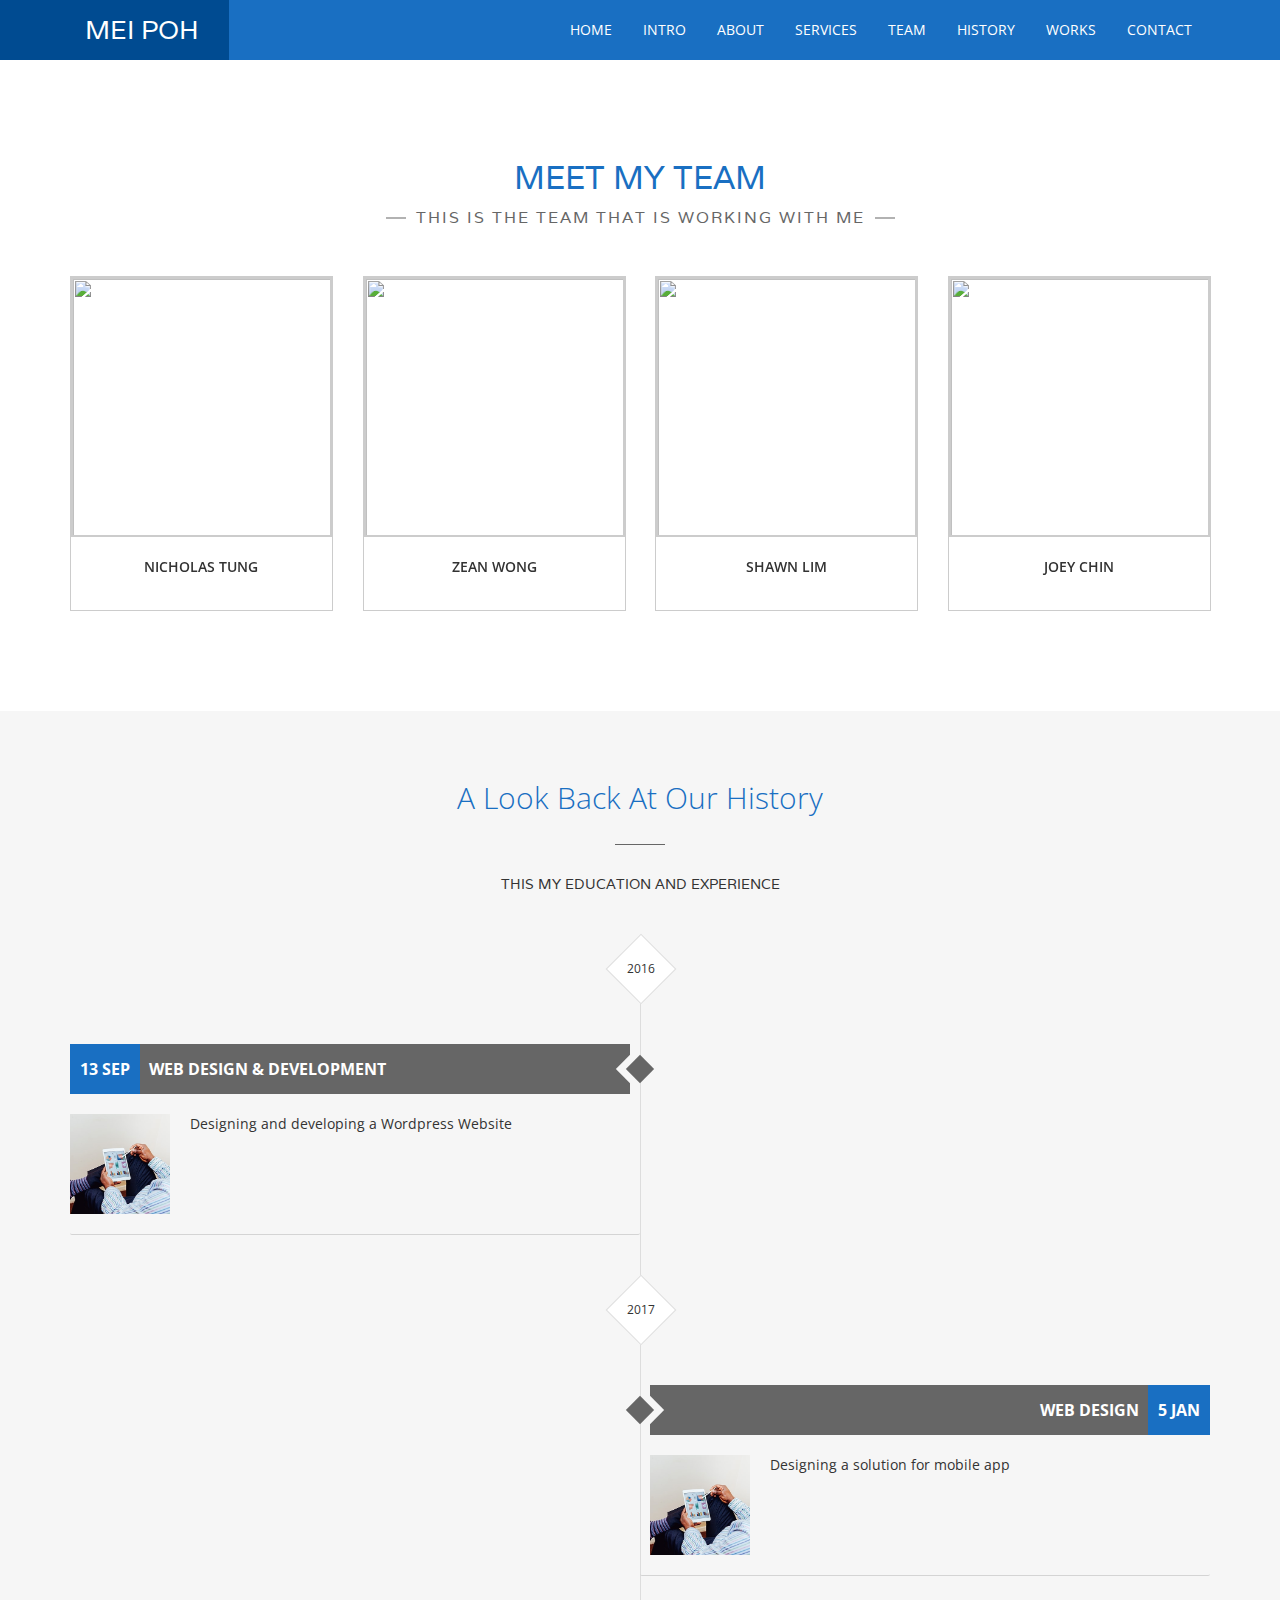
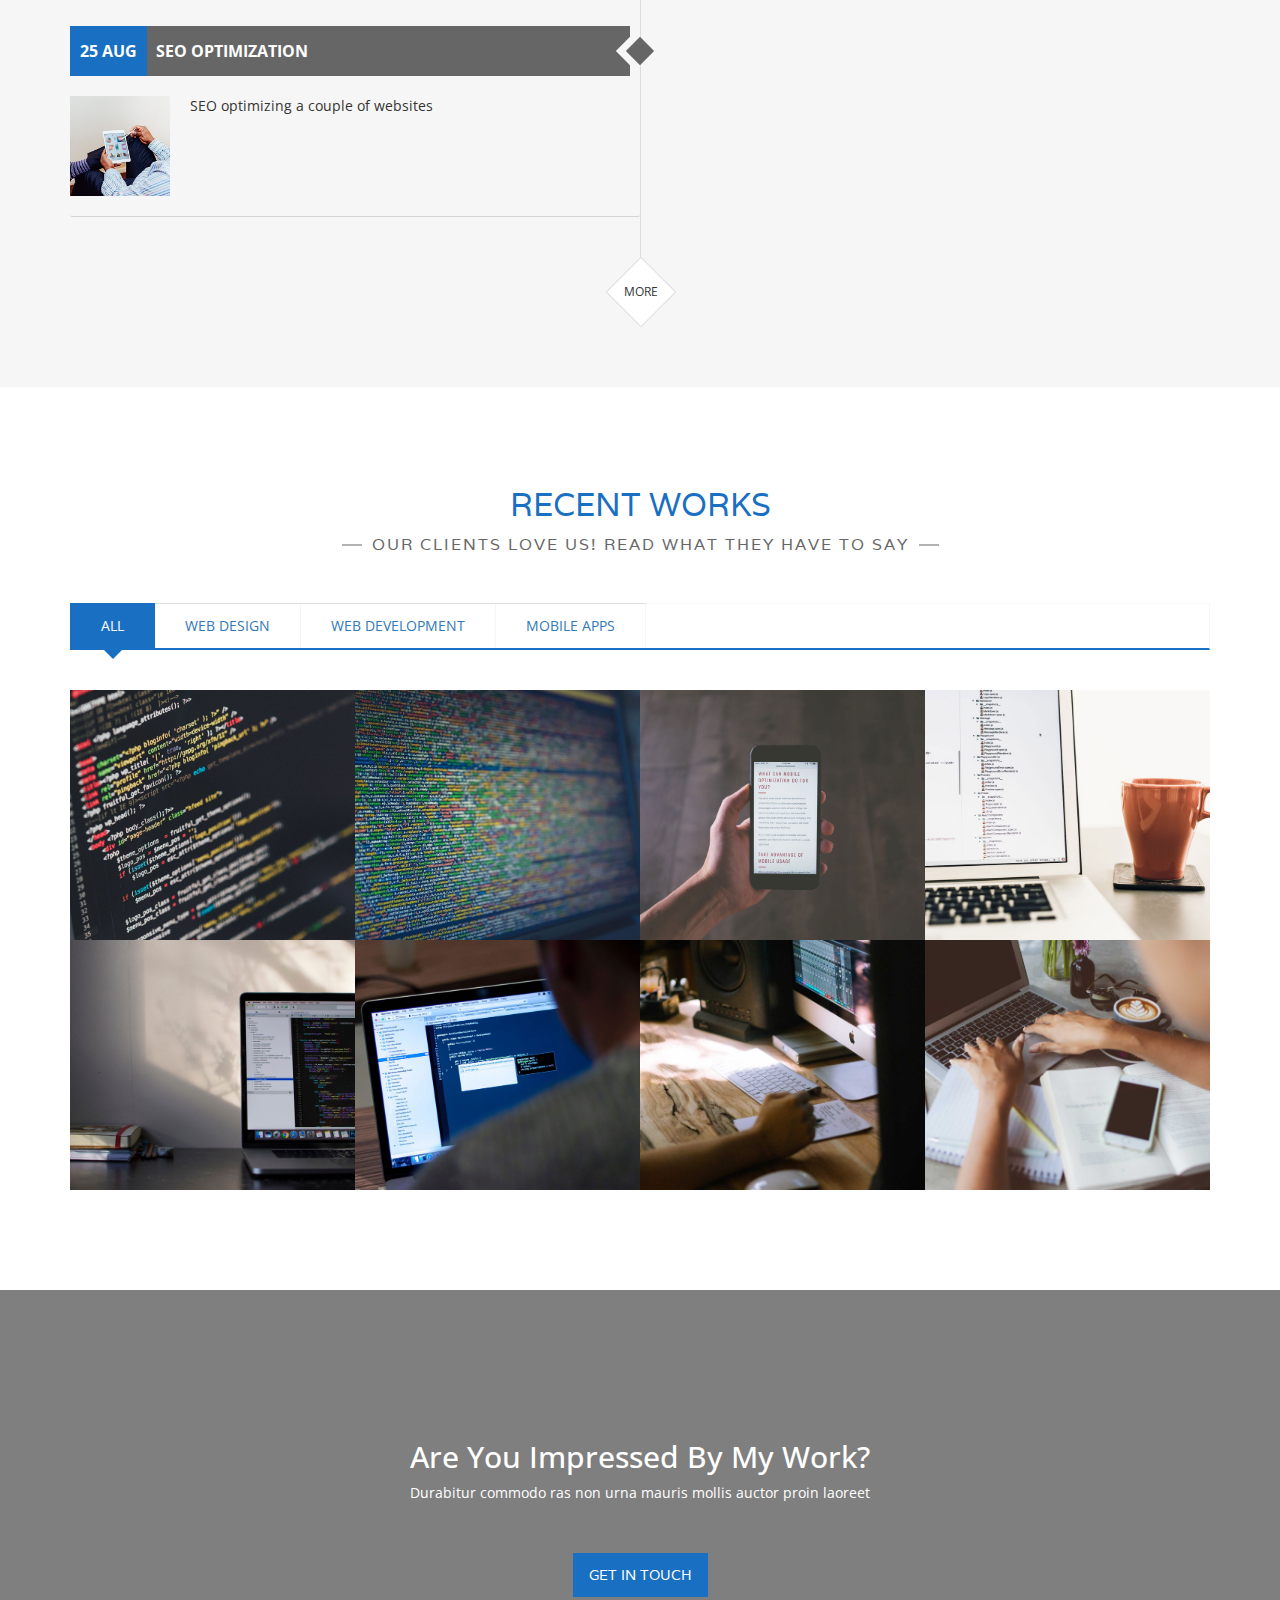
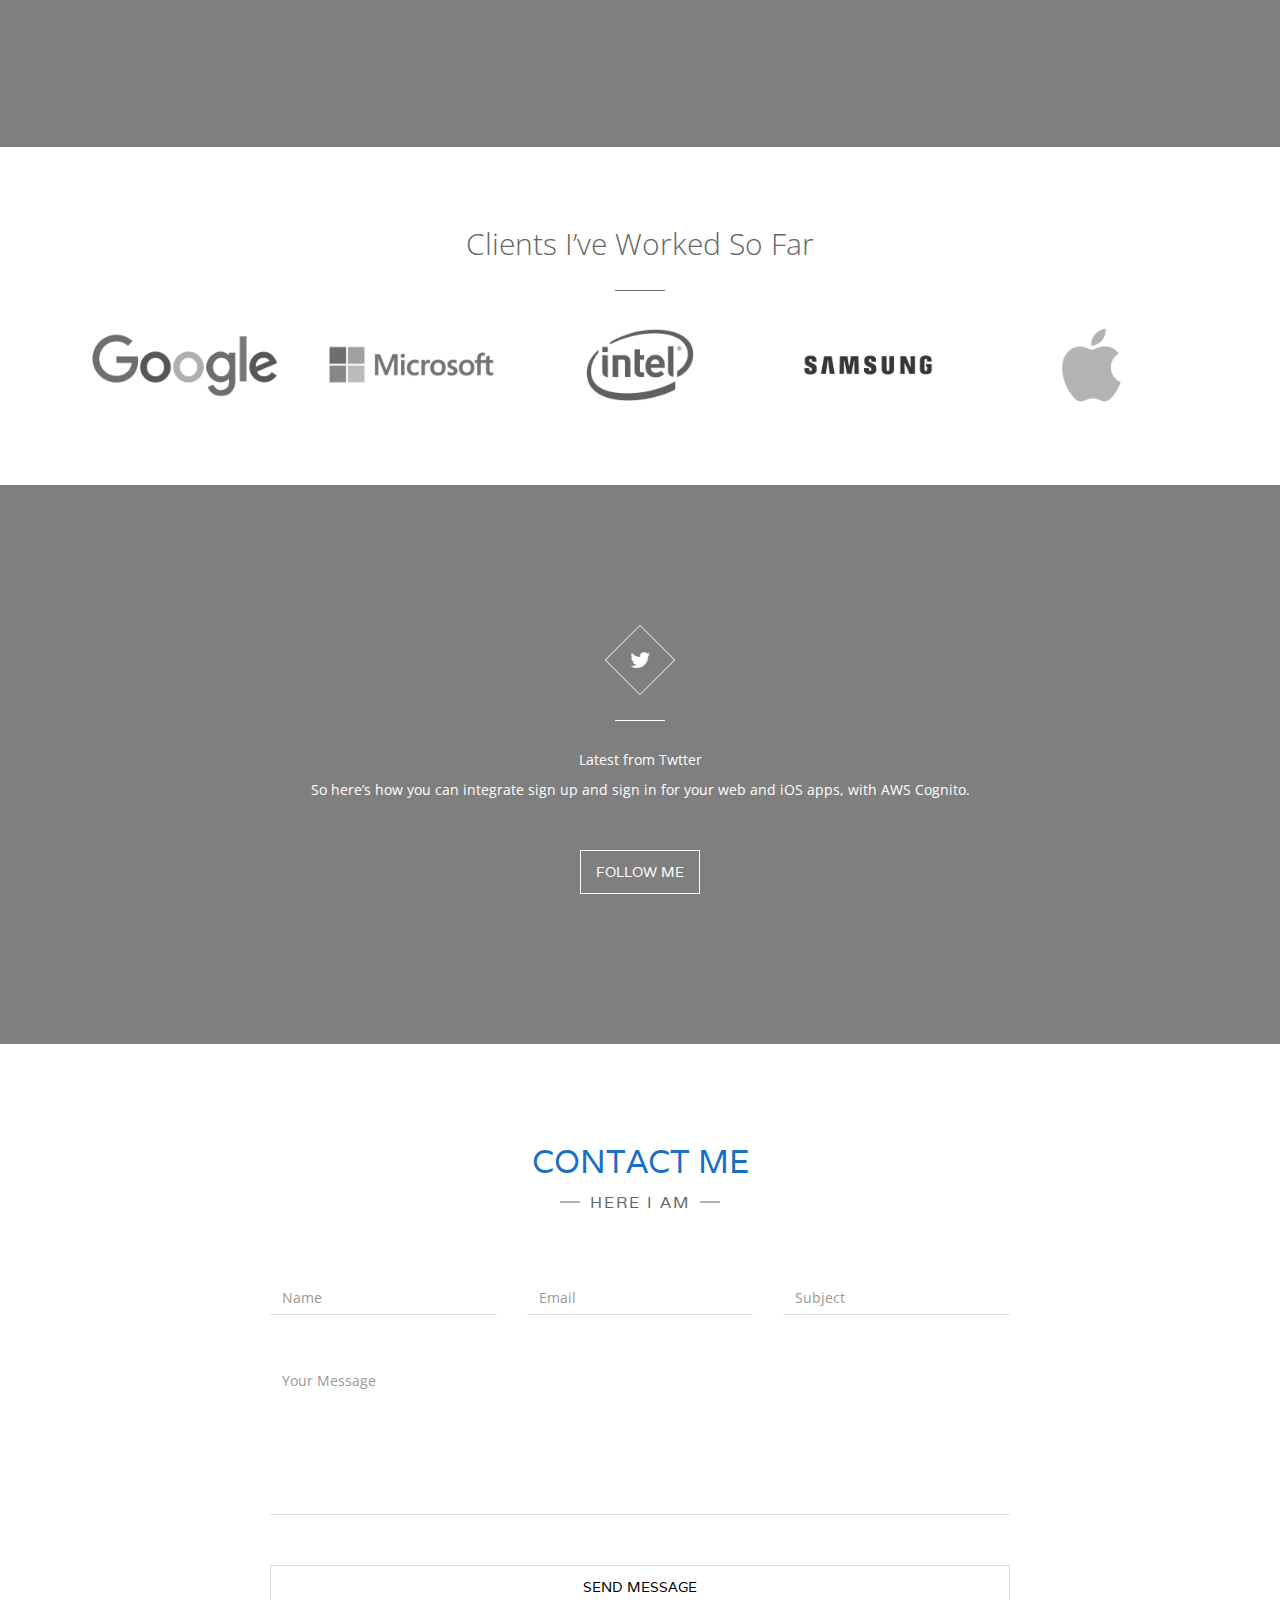
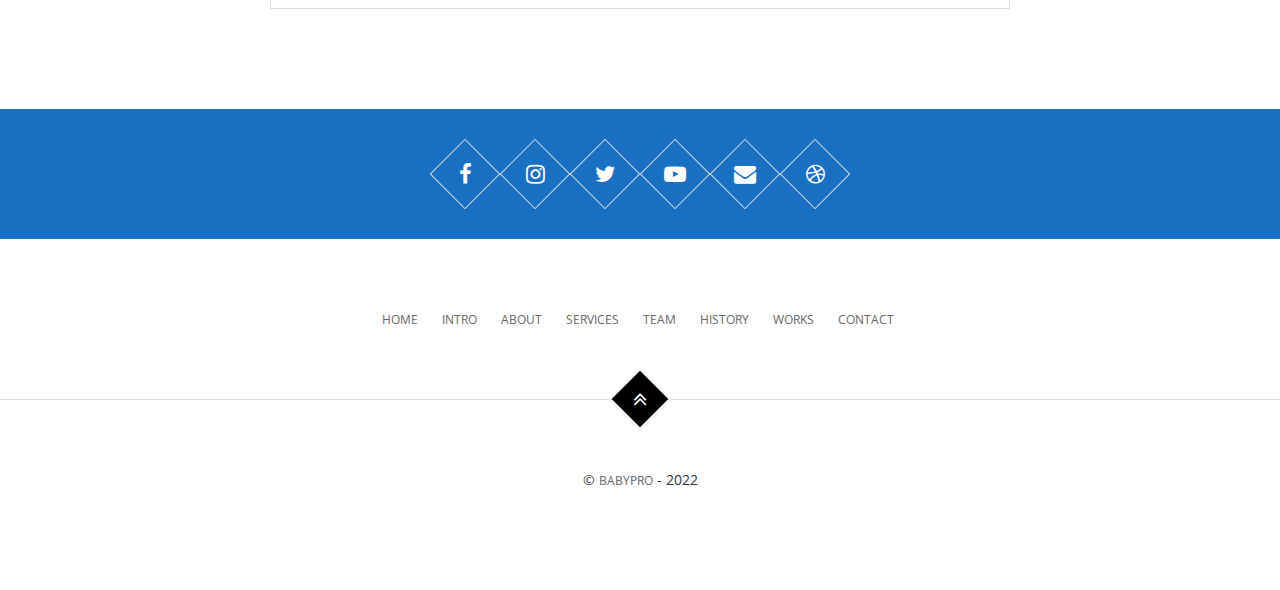
==== commit a028af7e: "Update team.html" ====
--- a/team.html
+++ b/team.html
@@ -830,7 +830,7 @@
       <!-- Contacts section -->
       <section class="site-section section-contact" id="contact">
         <div class="container">
-          <h2>CONTACT MiKE</h2>
+          <h2>CONTACT ME</h2>
           <p class="section-subtitle"><span>Here i am</span></p>
           <div class="row">
             <form>
@@ -916,9 +916,9 @@
             <a href="index.html#services">Services</a>
           </li>
           <li class="page-scroll"><a href="#team">Team</a></li>
-          <li class="page-scroll"><a href="index.html#history">History</a></li>
-          <li class="page-scroll"><a href="index.html#works">Works</a></li>
-          <li class="page-scroll"><a href="index.html#contact">Contact</a></li>
+          <li class="page-scroll"><a href="team.html#history">History</a></li>
+          <li class="page-scroll"><a href="team.html#works">Works</a></li>
+          <li class="page-scroll"><a href="team.html#contact">Contact</a></li>
         </ul>
 
         <div class="page-scroll">
